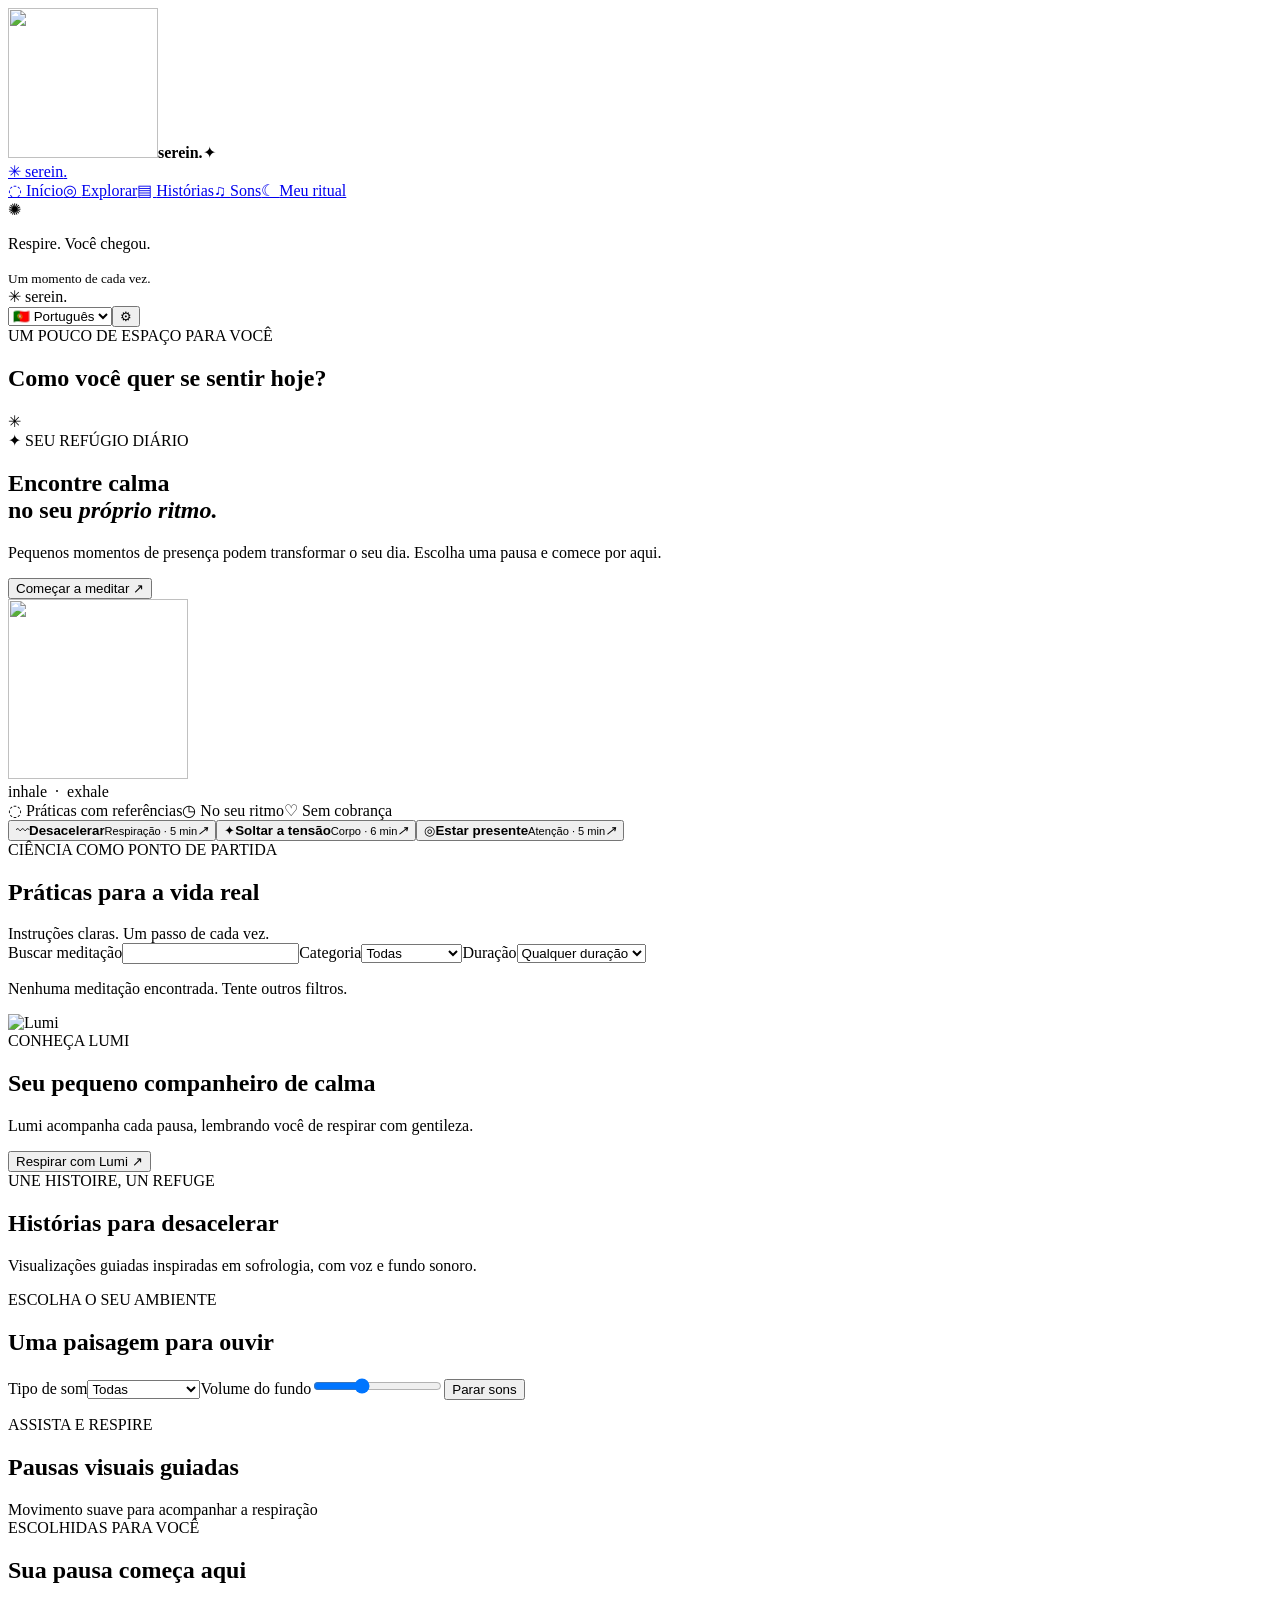
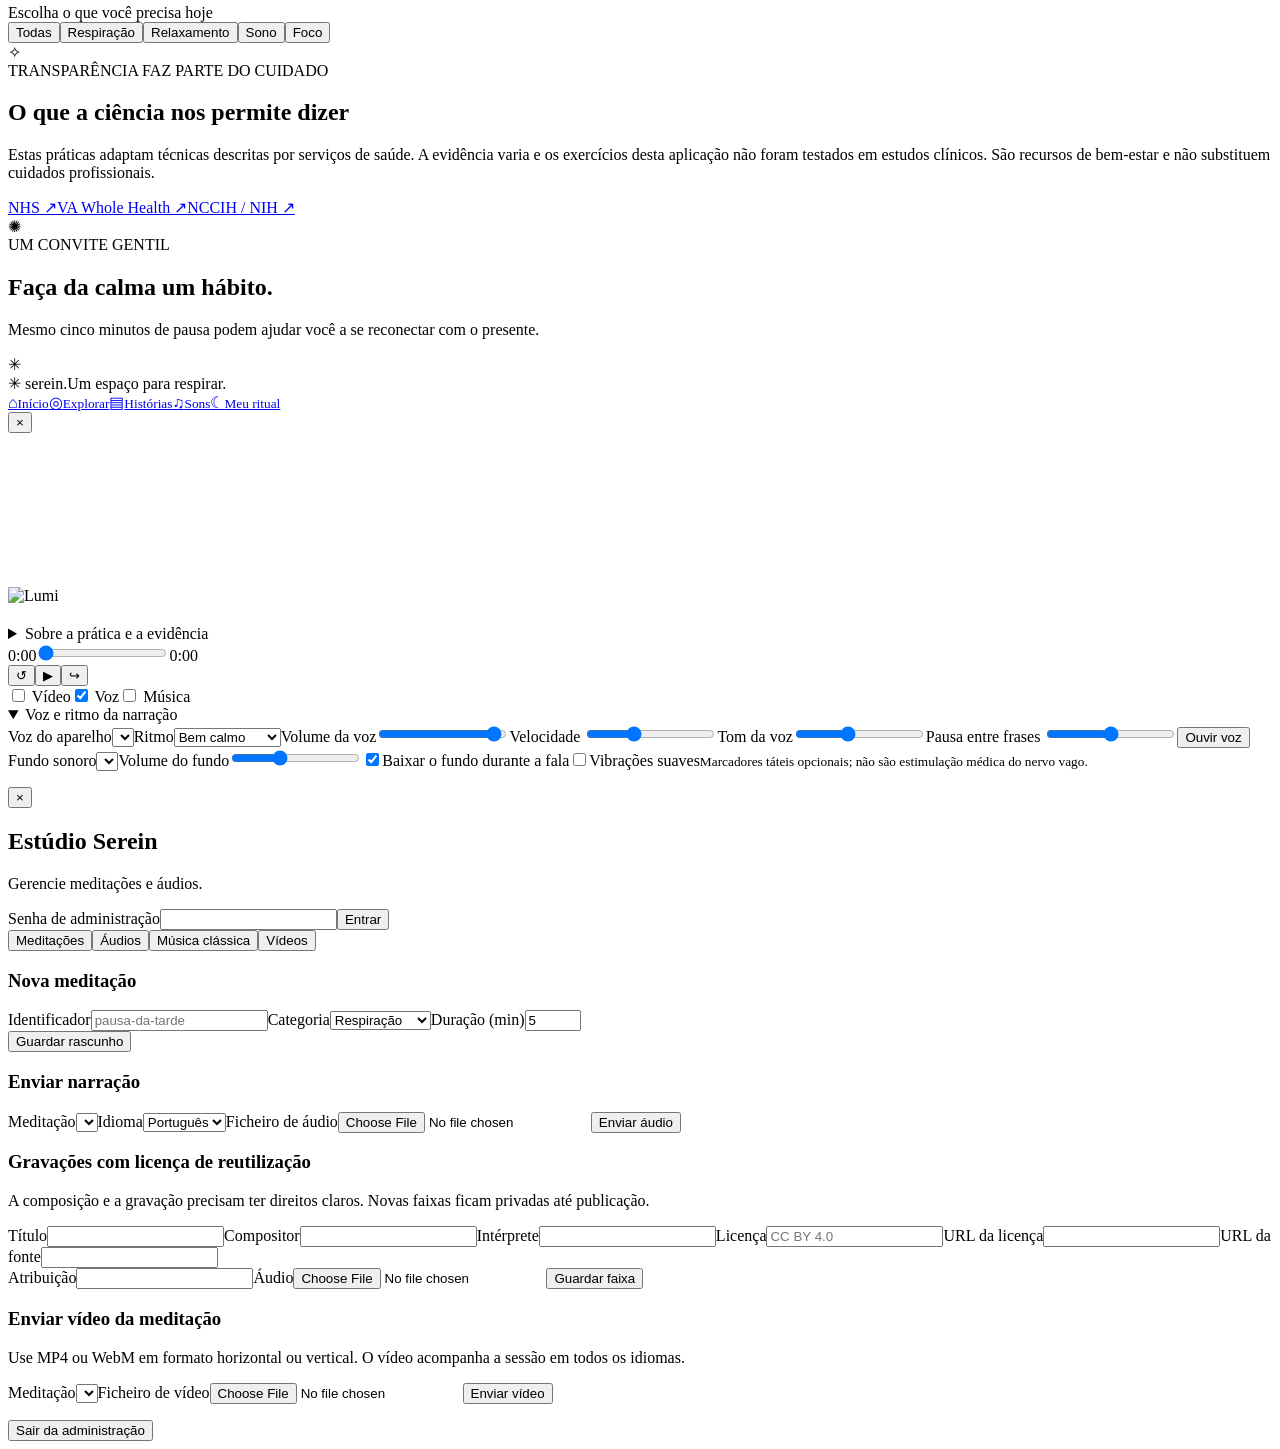
==== static/index.html @ 3b2ba6f0 "Add offline multilingual meditation web and Android app" ====
<!doctype html><html lang="pt"><head><meta charset="utf-8"><meta name="viewport" content="width=device-width,initial-scale=1"><meta name="theme-color" content="#f7f6f1"><title>Serein — Um momento só seu</title><link rel="icon" href="/assets/lumi.svg" type="image/svg+xml"><link rel="stylesheet" href="/style.css"></head><body><div id="splash" class="splash" aria-hidden="true"><img src="/assets/lumi.svg" alt="" width="150" height="150"><strong>serein.</strong><span>✦</span></div><div class="app"><aside class="sidebar"><a class="brand" href="#home"><span class="brand-mark">✳</span> serein<span class="brand-dot">.</span></a><nav><a class="active" href="#home" data-i="navHome">◌ <span>Início</span></a><a href="#explore" data-i="navExplore">◎ <span>Explorar</span></a><a href="#stories" data-i="navStories">▤ <span>Histórias</span></a><a href="#sounds" data-i="navSounds">♫ <span>Sons</span></a><a href="#ritual" data-i="navRitual">☾ <span>Meu ritual</span></a></nav><div class="sidebar-bottom"><div class="little-sun">✺</div><p data-i="sideQuote">Respire. Você chegou.</p><small data-i="sideSub">Um momento de cada vez.</small></div></aside><main><header><div class="mobile-brand"><span class="brand-mark">✳</span> serein<span class="brand-dot">.</span></div><div class="header-right"><span class="today" id="today"></span><select id="language" aria-label="Language"><option value="pt">🇵🇹 Português</option><option value="en">🇬🇧 English</option><option value="fr">🇫🇷 Français</option><option value="it">🇮🇹 Italiano</option><option value="es">🇪🇸 Español</option></select><button id="admin-open" class="icon-btn" title="Administração" aria-label="Administração">⚙</button></div></header><div id="home" class="content"><section class="welcome-strip"><div><div class="overline" data-i="welcomeLabel">UM POUCO DE ESPAÇO PARA VOCÊ</div><h2 data-i="welcomeTitle">Como você quer se sentir hoje?</h2></div><span class="welcome-flower">✳</span></section><section class="hero"><div class="hero-copy"><div class="eyebrow"><span class="spark">✦</span> <span data-i="eyebrow">SEU REFÚGIO DIÁRIO</span></div><h1 data-i="heroTitle">Encontre calma<br>no seu <em>próprio ritmo.</em></h1><p data-i="heroText">Pequenos momentos de presença podem transformar o seu dia. Escolha uma pausa e comece por aqui.</p><button id="start-first" class="primary" data-i="start">Começar a meditar <span>↗</span></button></div><div class="hero-art" aria-hidden="true"><div class="orbit orbit-one"></div><div class="orbit orbit-two"></div><div class="sun"></div><div class="hill hill-back"></div><div class="hill hill-front"></div><img class="hero-mascot" src="/assets/lumi.svg" alt="" width="180" height="180"><div class="art-caption">inhale&nbsp;&nbsp;·&nbsp;&nbsp;exhale</div></div></section><div class="trust-strip"><span data-i="trustOne">◌ Práticas com referências</span><span data-i="trustTwo">◷ No seu ritmo</span><span data-i="trustThree">♡ Sem cobrança</span></div><section class="intentions"><button data-intent="respiracao-suave"><span>〰</span><b data-i="intentCalm">Desacelerar</b><small data-i="intentCalmSub">Respiração · 5 min</small><i>↗</i></button><button data-intent="relaxamento-progressivo"><span>✦</span><b data-i="intentBody">Soltar a tensão</b><small data-i="intentBodySub">Corpo · 6 min</small><i>↗</i></button><button data-intent="atencao-presente"><span>◎</span><b data-i="intentFocus">Estar presente</b><small data-i="intentFocusSub">Atenção · 5 min</small><i>↗</i></button></section><section id="practice-library" class="section"><div class="section-head"><div><div class="overline" data-i="practiceLabel">CIÊNCIA COMO PONTO DE PARTIDA</div><h2 data-i="practiceTitle">Práticas para a vida real</h2></div><span class="section-note" data-i="practiceNote">Instruções claras. Um passo de cada vez.</span></div><div class="library-controls"><label class="library-search"><span data-i="librarySearch">Buscar meditação</span><input id="practice-search" type="search" autocomplete="off"></label><label><span data-i="libraryCategory">Categoria</span><select id="practice-category"><option value="all" data-i="all">Todas</option><option value="breathing" data-i="breathing">Respiração</option><option value="relaxation" data-i="relaxation">Relaxamento</option><option value="focus" data-i="focus">Foco</option><option value="sleep" data-i="sleep">Sono</option></select></label><label><span data-i="libraryDuration">Duração</span><select id="practice-duration"><option value="0" data-i="anyDuration">Qualquer duração</option><option value="3" data-i="threeMinutes">Até 3 minutos</option><option value="5" data-i="fiveMinutes">Até 5 minutos</option><option value="8" data-i="eightMinutes">Até 8 minutos</option></select></label></div><p id="practice-count" class="library-count" role="status"></p><div id="practice-cards" class="practice-cards"></div><p id="practice-empty" class="hidden section-description" data-i="libraryEmpty">Nenhuma meditação encontrada. Tente outros filtros.</p></section><section class="mascot-welcome"><img src="/assets/lumi.svg" alt="Lumi" width="94" height="94"><div><div class="overline" data-i="mascotLabel">CONHEÇA LUMI</div><h2 data-i="mascotTitle">Seu pequeno companheiro de calma</h2><p data-i="mascotText">Lumi acompanha cada pausa, lembrando você de respirar com gentileza.</p></div><button id="mascot-start" class="secondary" data-i="mascotButton">Respirar com Lumi ↗</button></section><section id="stories" class="section"><div class="section-head"><div><div class="overline" data-i="storiesLabel">UNE HISTOIRE, UN REFUGE</div><h2 data-i="storiesTitle">Histórias para desacelerar</h2></div></div><p class="section-description" data-i="storiesIntro">Visualizações guiadas inspiradas em sofrologia, com voz e fundo sonoro.</p><div id="story-cards" class="story-cards"></div></section><section id="sounds" class="section"><div class="section-head"><div><div class="overline" data-i="soundsLabel">ESCOLHA O SEU AMBIENTE</div><h2 data-i="soundsTitle">Uma paisagem para ouvir</h2></div></div><div class="sound-library-controls"><label><span data-i="soundFamily">Tipo de som</span><select id="sound-family"><option value="all" data-i="all">Todas</option><option value="nature" data-i="natureSounds">Natureza</option><option value="music" data-i="musicSounds">Música</option><option value="noise" data-i="noiseSounds">Ruído contínuo</option></select></label><label><span data-i="volume">Volume do fundo</span><input id="library-volume" type="range" min="0" max="50" value="18"></label><button id="stop-sounds" class="secondary" type="button" data-i="stopAll">Parar sons</button></div><div id="sound-cards" class="sound-cards"></div><p id="sound-status" role="status" class="section-description"></p></section><section id="videos" class="section video-section"><div class="section-head"><div><div class="overline" data-i="videosLabel">ASSISTA E RESPIRE</div><h2 data-i="videosTitle">Pausas visuais guiadas</h2></div><span class="section-note" data-i="videosNote">Movimento suave para acompanhar a respiração</span></div><div id="video-cards" class="video-cards"></div></section><section id="explore" class="section"><div class="section-head"><div><div class="overline" data-i="curated">ESCOLHIDAS PARA VOCÊ</div><h2 data-i="sessions">Sua pausa começa aqui</h2></div><span class="section-note" data-i="choose">Escolha o que você precisa hoje</span></div><div class="filters"><button data-filter="all" class="selected" data-i="all">Todas</button><button data-filter="breathing" data-i="breathing">Respiração</button><button data-filter="relaxation" data-i="relaxation">Relaxamento</button><button data-filter="sleep" data-i="sleep">Sono</button><button data-filter="focus" data-i="focus">Foco</button></div><div id="cards" class="cards"></div></section><section class="science-panel"><div class="science-symbol">✧</div><div><div class="overline" data-i="scienceLabel">TRANSPARÊNCIA FAZ PARTE DO CUIDADO</div><h2 data-i="scienceTitle">O que a ciência nos permite dizer</h2><p data-i="scienceText">Estas práticas adaptam técnicas descritas por serviços de saúde. A evidência varia e os exercícios desta aplicação não foram testados em estudos clínicos. São recursos de bem-estar e não substituem cuidados profissionais.</p><div class="source-links"><a href="https://www.nhs.uk/mental-health/self-help/guides-tools-and-activities/breathing-exercises-for-stress/" target="_blank" rel="noopener">NHS ↗</a><a href="https://www.va.gov/WHOLEHEALTHLIBRARY/docs/Progressive-Muscle-Relaxation.pdf" target="_blank" rel="noopener">VA Whole Health ↗</a><a href="https://www.nccih.nih.gov/health/meditation-and-mindfulness-effectiveness-and-safety" target="_blank" rel="noopener">NCCIH / NIH ↗</a></div></div></section><section id="ritual" class="ritual"><div class="ritual-icon">✺</div><div><div class="overline" data-i="ritualLabel">UM CONVITE GENTIL</div><h2 data-i="ritualTitle">Faça da calma um hábito.</h2><p data-i="ritualText">Mesmo cinco minutos de pausa podem ajudar você a se reconectar com o presente.</p></div><div class="ritual-decoration">✳</div></section><footer><span>✳ serein.</span><span data-i="footer">Um espaço para respirar.</span></footer></div></main><nav class="mobile-nav"><a href="#home">⌂<small data-i="navHome">Início</small></a><a href="#practice-library">◎<small data-i="navExplore">Explorar</small></a><a href="#stories">▤<small data-i="navStories">Histórias</small></a><a href="#sounds">♫<small data-i="navSounds">Sons</small></a><a href="#ritual">☾<small data-i="navRitual">Meu ritual</small></a></nav></div><div id="player" class="overlay hidden" role="dialog" aria-modal="true" aria-labelledby="player-title"><div class="player"><button class="close" id="close-player" aria-label="Close">×</button><div class="player-visual"><video id="session-video" class="session-video hidden" playsinline loop muted preload="metadata"></video><div class="breath-circle" id="breath-circle"><img src="/assets/lumi.svg" alt="Lumi"></div><div class="visual-caption" id="visual-caption"></div></div><div class="player-info"><div class="overline" id="player-category"></div><h2 id="player-title"></h2><p id="player-subtitle"></p><div class="breath-label" id="breath-label"></div><div id="protocol-panel" class="protocol-panel hidden"><div class="step-top"><span id="step-count"></span><span id="step-time"></span></div><p id="step-instruction" aria-live="polite"></p><div id="step-dots"></div><p id="practice-safety"></p><details><summary data-i="evidenceLink">Sobre a prática e a evidência</summary><p id="practice-evidence"></p><a id="practice-source" target="_blank" rel="noopener"></a></details></div><div class="timeline"><span id="elapsed">0:00</span><input id="seek" type="range" min="0" max="100" value="0" aria-label="Progresso"><span id="total">0:00</span></div><div class="play-controls"><button id="restart" aria-label="Restart">↺</button><button id="play" class="play-main" aria-label="Play">▶</button><button id="skip" aria-label="Skip">↪</button></div><div class="player-options"><label><input id="video-toggle" type="checkbox"> <span data-i="video">Vídeo</span></label><label><input id="voice-toggle" type="checkbox" checked> <span data-i="voice">Voz</span></label><label><input id="music-toggle" type="checkbox"> <span data-i="music">Música</span></label></div><details class="voice-studio" open><summary data-i="voiceStudio">Voz e ritmo da narração</summary><div class="voice-studio-grid"><label class="wide"><span data-i="chooseVoice">Voz do aparelho</span><select id="tts-voice"></select></label><label><span data-i="pace">Ritmo</span><select id="tts-preset"><option value="slow" data-i="paceSlow">Bem calmo</option><option value="calm" data-i="paceCalm">Calmo</option><option value="natural" data-i="paceNatural">Natural</option><option value="custom" data-i="paceCustom">Personalizado</option></select></label><label><span data-i="voiceVolume">Volume da voz</span><input id="tts-volume" type="range" min="0" max="100" value="95"></label><label><span><span data-i="voiceSpeed">Velocidade</span> <output id="tts-rate-value"></output></span><input id="tts-rate" type="range" min="60" max="100" value="74"></label><label><span data-i="voicePitch">Tom da voz</span><input id="tts-pitch" type="range" min="85" max="115" value="97"></label><label><span><span data-i="voicePauses">Pausa entre frases</span> <output id="tts-gap-value"></output></span><input id="tts-gap" type="range" min="300" max="2500" step="100" value="1400"></label><button id="tts-preview" class="secondary" type="button" data-i="testVoice">Ouvir voz</button></div><small id="tts-status" role="status"></small></details><div class="sound-settings"><label><span data-i="background">Fundo sonoro</span><select id="sound-choice"></select></label><label><span data-i="volume">Volume do fundo</span><input id="sound-volume" type="range" min="0" max="50" value="18"></label><label class="haptic-option"><input type="checkbox" id="auto-duck" checked><span data-i="autoDuck">Baixar o fundo durante a fala</span></label><label class="haptic-option"><input type="checkbox" id="haptics"><span data-i="haptics">Vibrações suaves</span></label><small id="haptic-note" data-i="hapticNote">Marcadores táteis opcionais; não são estimulação médica do nervo vago.</small></div><p class="audio-note" id="audio-note"></p></div></div></div><div id="admin-modal" class="overlay hidden"><div class="admin-panel"><button class="close" id="admin-close">×</button><h2 data-i="adminTitle">Estúdio Serein</h2><p class="admin-intro" data-i="adminIntro">Gerencie meditações e áudios.</p><div id="admin-login"><label>Senha de administração<input id="admin-password" type="password" autocomplete="current-password"></label><button id="login-btn" class="primary">Entrar</button></div><div id="admin-content" class="hidden"><div class="admin-tabs"><button data-tab="sessions" class="selected">Meditações</button><button data-tab="audio">Áudios</button><button data-tab="music">Música clássica</button><button data-tab="videos">Vídeos</button></div><div id="admin-sessions"><div id="admin-list"></div><h3>Nova meditação</h3><form id="session-form"><div class="form-row"><label>Identificador<input name="slug" required placeholder="pausa-da-tarde"></label><label>Categoria<select name="category"><option value="breathing">Respiração</option><option value="relaxation">Relaxamento</option><option value="sleep">Sono</option><option value="focus">Foco</option></select></label><label>Duração (min)<input name="duration" type="number" min="1" max="120" value="5"></label></div><div id="translation-fields"></div><button class="primary">Guardar rascunho</button></form></div><div id="admin-audio" class="hidden"><h3>Enviar narração</h3><form id="audio-form"><label>Meditação<select name="session_id" id="audio-session"></select></label><label>Idioma<select name="lang"><option value="pt">Português</option><option value="en">English</option><option value="fr">Français</option><option value="it">Italiano</option><option value="es">Español</option></select></label><label>Ficheiro de áudio<input name="file" type="file" accept="audio/*" required></label><button class="primary">Enviar áudio</button></form></div><div id="admin-music" class="hidden"><h3>Gravações com licença de reutilização</h3><p class="admin-intro">A composição e a gravação precisam ter direitos claros. Novas faixas ficam privadas até publicação.</p><form id="music-form"><div class="form-row"><label>Título<input name="title" required></label><label>Compositor<input name="composer" required></label><label>Intérprete<input name="performer" required></label><label>Licença<input name="license" required placeholder="CC BY 4.0"></label><label>URL da licença<input name="license_url" type="url" required></label><label>URL da fonte<input name="source_url" type="url" required></label></div><label>Atribuição<input name="attribution" required></label><label>Áudio<input name="file" type="file" accept="audio/*" required></label><button class="primary">Guardar faixa</button></form><div id="music-list"></div></div><div id="admin-videos" class="hidden"><h3>Enviar vídeo da meditação</h3><p class="admin-intro">Use MP4 ou WebM em formato horizontal ou vertical. O vídeo acompanha a sessão em todos os idiomas.</p><form id="video-form"><label>Meditação<select name="session_id" id="video-session"></select></label><label>Ficheiro de vídeo<input name="file" type="file" accept="video/mp4,video/webm,video/quicktime" required></label><button class="primary">Enviar vídeo</button></form></div><p id="admin-message" role="status"></p><button id="logout-btn" class="text-btn">Sair da administração</button></div></div></div><audio id="narration" preload="none"></audio><audio id="background-music" preload="none" loop></audio><script src="/app.js"></script><script src="/exercises.js"></script><script src="/mobile.js"></script><script src="/catalog.js"></script><script src="/audio-core.js"></script><script src="/sound-studio.js"></script></body></html>
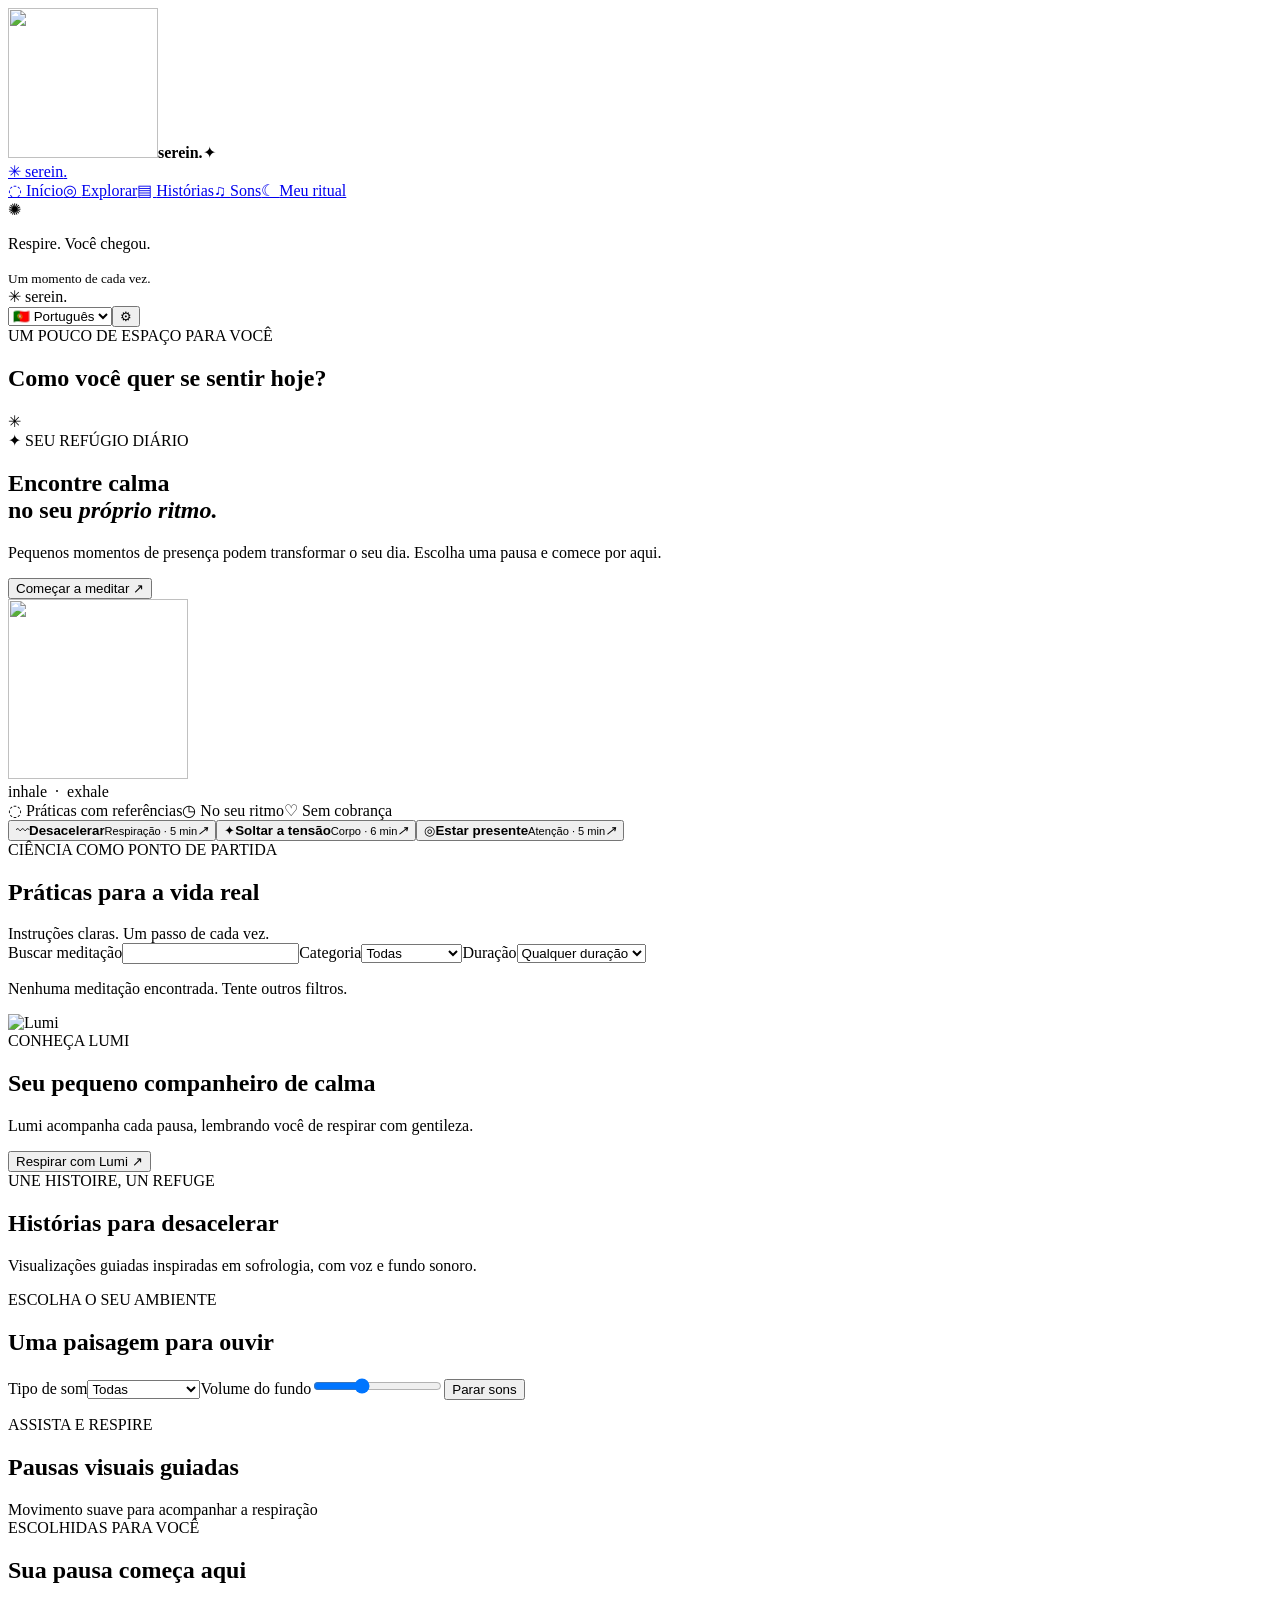
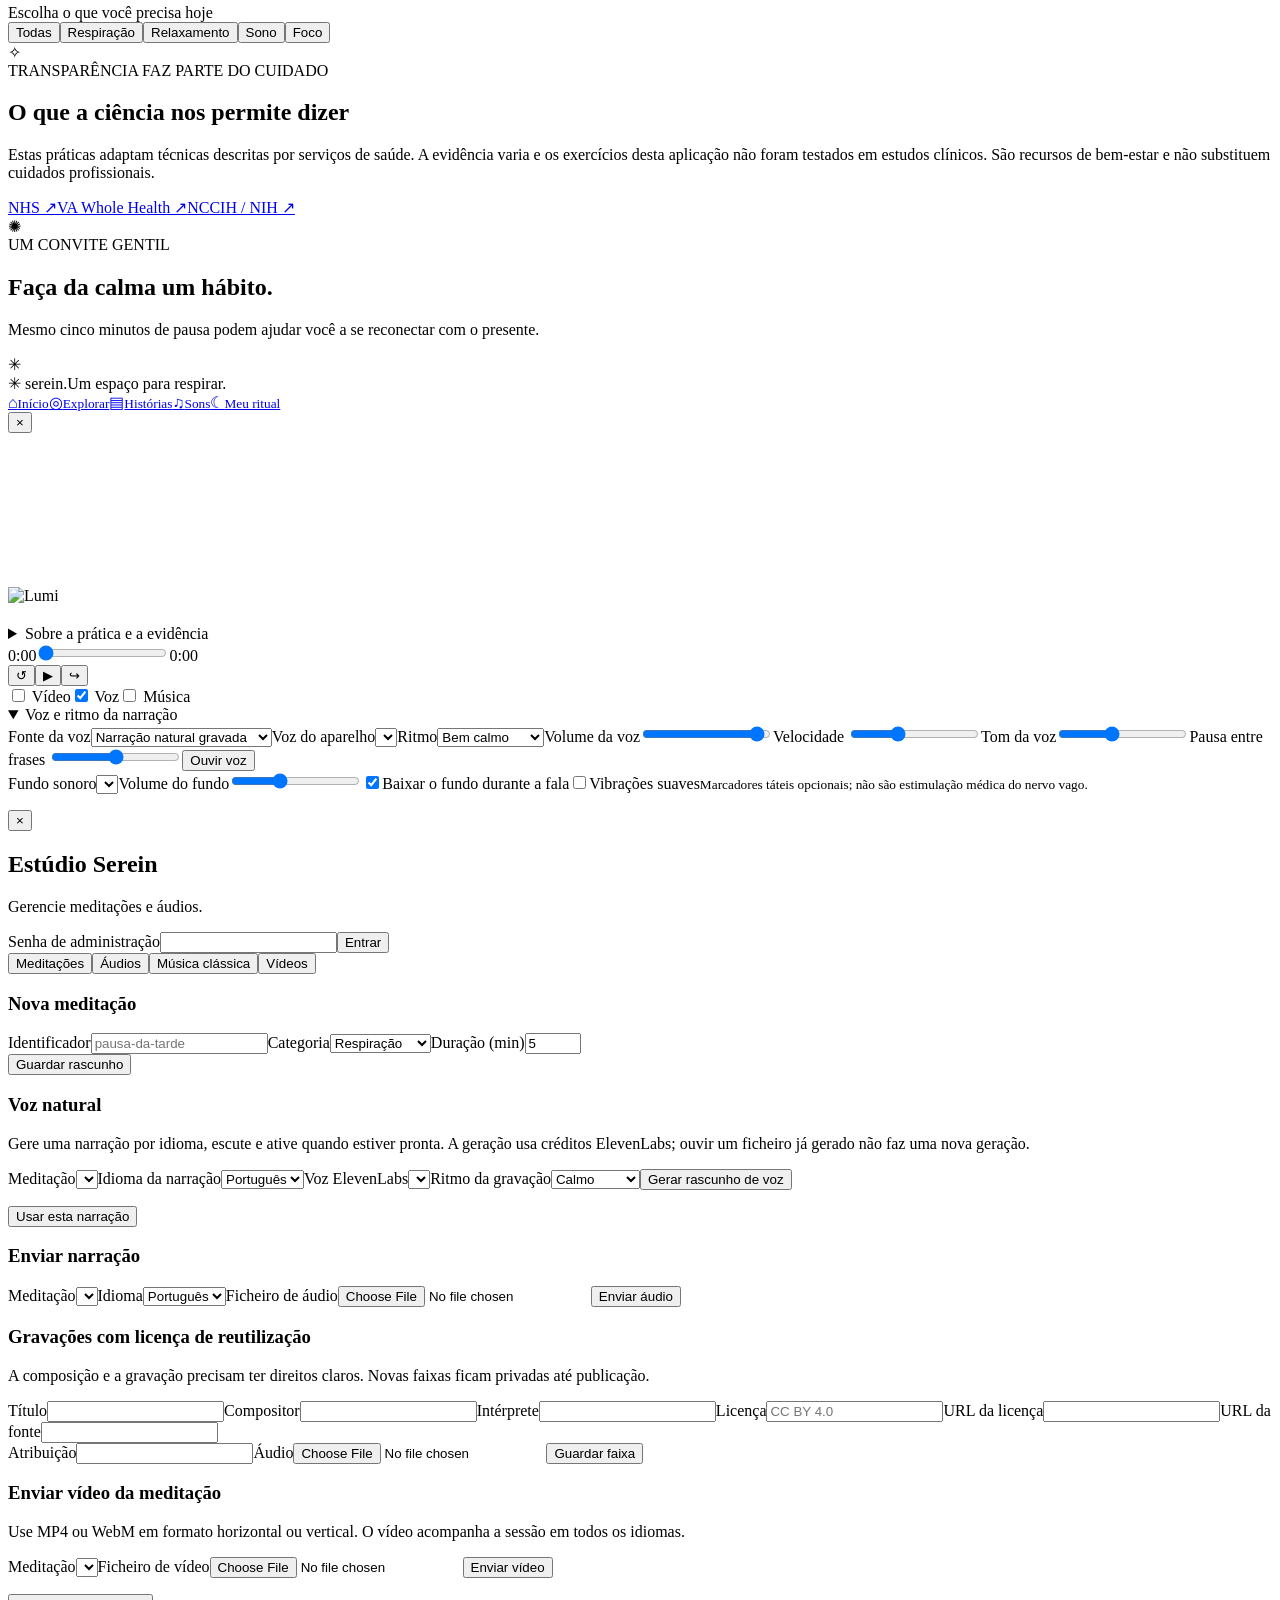
==== commit 41142056: "Add reviewed natural voice narration and offline step audio" ====
--- a/static/index.html
+++ b/static/index.html
@@ -1 +1 @@
-<!doctype html><html lang="pt"><head><meta charset="utf-8"><meta name="viewport" content="width=device-width,initial-scale=1"><meta name="theme-color" content="#f7f6f1"><title>Serein — Um momento só seu</title><link rel="icon" href="/assets/lumi.svg" type="image/svg+xml"><link rel="stylesheet" href="/style.css"></head><body><div id="splash" class="splash" aria-hidden="true"><img src="/assets/lumi.svg" alt="" width="150" height="150"><strong>serein.</strong><span>✦</span></div><div class="app"><aside class="sidebar"><a class="brand" href="#home"><span class="brand-mark">✳</span> serein<span class="brand-dot">.</span></a><nav><a class="active" href="#home" data-i="navHome">◌ <span>Início</span></a><a href="#explore" data-i="navExplore">◎ <span>Explorar</span></a><a href="#stories" data-i="navStories">▤ <span>Histórias</span></a><a href="#sounds" data-i="navSounds">♫ <span>Sons</span></a><a href="#ritual" data-i="navRitual">☾ <span>Meu ritual</span></a></nav><div class="sidebar-bottom"><div class="little-sun">✺</div><p data-i="sideQuote">Respire. Você chegou.</p><small data-i="sideSub">Um momento de cada vez.</small></div></aside><main><header><div class="mobile-brand"><span class="brand-mark">✳</span> serein<span class="brand-dot">.</span></div><div class="header-right"><span class="today" id="today"></span><select id="language" aria-label="Language"><option value="pt">🇵🇹 Português</option><option value="en">🇬🇧 English</option><option value="fr">🇫🇷 Français</option><option value="it">🇮🇹 Italiano</option><option value="es">🇪🇸 Español</option></select><button id="admin-open" class="icon-btn" title="Administração" aria-label="Administração">⚙</button></div></header><div id="home" class="content"><section class="welcome-strip"><div><div class="overline" data-i="welcomeLabel">UM POUCO DE ESPAÇO PARA VOCÊ</div><h2 data-i="welcomeTitle">Como você quer se sentir hoje?</h2></div><span class="welcome-flower">✳</span></section><section class="hero"><div class="hero-copy"><div class="eyebrow"><span class="spark">✦</span> <span data-i="eyebrow">SEU REFÚGIO DIÁRIO</span></div><h1 data-i="heroTitle">Encontre calma<br>no seu <em>próprio ritmo.</em></h1><p data-i="heroText">Pequenos momentos de presença podem transformar o seu dia. Escolha uma pausa e comece por aqui.</p><button id="start-first" class="primary" data-i="start">Começar a meditar <span>↗</span></button></div><div class="hero-art" aria-hidden="true"><div class="orbit orbit-one"></div><div class="orbit orbit-two"></div><div class="sun"></div><div class="hill hill-back"></div><div class="hill hill-front"></div><img class="hero-mascot" src="/assets/lumi.svg" alt="" width="180" height="180"><div class="art-caption">inhale&nbsp;&nbsp;·&nbsp;&nbsp;exhale</div></div></section><div class="trust-strip"><span data-i="trustOne">◌ Práticas com referências</span><span data-i="trustTwo">◷ No seu ritmo</span><span data-i="trustThree">♡ Sem cobrança</span></div><section class="intentions"><button data-intent="respiracao-suave"><span>〰</span><b data-i="intentCalm">Desacelerar</b><small data-i="intentCalmSub">Respiração · 5 min</small><i>↗</i></button><button data-intent="relaxamento-progressivo"><span>✦</span><b data-i="intentBody">Soltar a tensão</b><small data-i="intentBodySub">Corpo · 6 min</small><i>↗</i></button><button data-intent="atencao-presente"><span>◎</span><b data-i="intentFocus">Estar presente</b><small data-i="intentFocusSub">Atenção · 5 min</small><i>↗</i></button></section><section id="practice-library" class="section"><div class="section-head"><div><div class="overline" data-i="practiceLabel">CIÊNCIA COMO PONTO DE PARTIDA</div><h2 data-i="practiceTitle">Práticas para a vida real</h2></div><span class="section-note" data-i="practiceNote">Instruções claras. Um passo de cada vez.</span></div><div class="library-controls"><label class="library-search"><span data-i="librarySearch">Buscar meditação</span><input id="practice-search" type="search" autocomplete="off"></label><label><span data-i="libraryCategory">Categoria</span><select id="practice-category"><option value="all" data-i="all">Todas</option><option value="breathing" data-i="breathing">Respiração</option><option value="relaxation" data-i="relaxation">Relaxamento</option><option value="focus" data-i="focus">Foco</option><option value="sleep" data-i="sleep">Sono</option></select></label><label><span data-i="libraryDuration">Duração</span><select id="practice-duration"><option value="0" data-i="anyDuration">Qualquer duração</option><option value="3" data-i="threeMinutes">Até 3 minutos</option><option value="5" data-i="fiveMinutes">Até 5 minutos</option><option value="8" data-i="eightMinutes">Até 8 minutos</option></select></label></div><p id="practice-count" class="library-count" role="status"></p><div id="practice-cards" class="practice-cards"></div><p id="practice-empty" class="hidden section-description" data-i="libraryEmpty">Nenhuma meditação encontrada. Tente outros filtros.</p></section><section class="mascot-welcome"><img src="/assets/lumi.svg" alt="Lumi" width="94" height="94"><div><div class="overline" data-i="mascotLabel">CONHEÇA LUMI</div><h2 data-i="mascotTitle">Seu pequeno companheiro de calma</h2><p data-i="mascotText">Lumi acompanha cada pausa, lembrando você de respirar com gentileza.</p></div><button id="mascot-start" class="secondary" data-i="mascotButton">Respirar com Lumi ↗</button></section><section id="stories" class="section"><div class="section-head"><div><div class="overline" data-i="storiesLabel">UNE HISTOIRE, UN REFUGE</div><h2 data-i="storiesTitle">Histórias para desacelerar</h2></div></div><p class="section-description" data-i="storiesIntro">Visualizações guiadas inspiradas em sofrologia, com voz e fundo sonoro.</p><div id="story-cards" class="story-cards"></div></section><section id="sounds" class="section"><div class="section-head"><div><div class="overline" data-i="soundsLabel">ESCOLHA O SEU AMBIENTE</div><h2 data-i="soundsTitle">Uma paisagem para ouvir</h2></div></div><div class="sound-library-controls"><label><span data-i="soundFamily">Tipo de som</span><select id="sound-family"><option value="all" data-i="all">Todas</option><option value="nature" data-i="natureSounds">Natureza</option><option value="music" data-i="musicSounds">Música</option><option value="noise" data-i="noiseSounds">Ruído contínuo</option></select></label><label><span data-i="volume">Volume do fundo</span><input id="library-volume" type="range" min="0" max="50" value="18"></label><button id="stop-sounds" class="secondary" type="button" data-i="stopAll">Parar sons</button></div><div id="sound-cards" class="sound-cards"></div><p id="sound-status" role="status" class="section-description"></p></section><section id="videos" class="section video-section"><div class="section-head"><div><div class="overline" data-i="videosLabel">ASSISTA E RESPIRE</div><h2 data-i="videosTitle">Pausas visuais guiadas</h2></div><span class="section-note" data-i="videosNote">Movimento suave para acompanhar a respiração</span></div><div id="video-cards" class="video-cards"></div></section><section id="explore" class="section"><div class="section-head"><div><div class="overline" data-i="curated">ESCOLHIDAS PARA VOCÊ</div><h2 data-i="sessions">Sua pausa começa aqui</h2></div><span class="section-note" data-i="choose">Escolha o que você precisa hoje</span></div><div class="filters"><button data-filter="all" class="selected" data-i="all">Todas</button><button data-filter="breathing" data-i="breathing">Respiração</button><button data-filter="relaxation" data-i="relaxation">Relaxamento</button><button data-filter="sleep" data-i="sleep">Sono</button><button data-filter="focus" data-i="focus">Foco</button></div><div id="cards" class="cards"></div></section><section class="science-panel"><div class="science-symbol">✧</div><div><div class="overline" data-i="scienceLabel">TRANSPARÊNCIA FAZ PARTE DO CUIDADO</div><h2 data-i="scienceTitle">O que a ciência nos permite dizer</h2><p data-i="scienceText">Estas práticas adaptam técnicas descritas por serviços de saúde. A evidência varia e os exercícios desta aplicação não foram testados em estudos clínicos. São recursos de bem-estar e não substituem cuidados profissionais.</p><div class="source-links"><a href="https://www.nhs.uk/mental-health/self-help/guides-tools-and-activities/breathing-exercises-for-stress/" target="_blank" rel="noopener">NHS ↗</a><a href="https://www.va.gov/WHOLEHEALTHLIBRARY/docs/Progressive-Muscle-Relaxation.pdf" target="_blank" rel="noopener">VA Whole Health ↗</a><a href="https://www.nccih.nih.gov/health/meditation-and-mindfulness-effectiveness-and-safety" target="_blank" rel="noopener">NCCIH / NIH ↗</a></div></div></section><section id="ritual" class="ritual"><div class="ritual-icon">✺</div><div><div class="overline" data-i="ritualLabel">UM CONVITE GENTIL</div><h2 data-i="ritualTitle">Faça da calma um hábito.</h2><p data-i="ritualText">Mesmo cinco minutos de pausa podem ajudar você a se reconectar com o presente.</p></div><div class="ritual-decoration">✳</div></section><footer><span>✳ serein.</span><span data-i="footer">Um espaço para respirar.</span></footer></div></main><nav class="mobile-nav"><a href="#home">⌂<small data-i="navHome">Início</small></a><a href="#practice-library">◎<small data-i="navExplore">Explorar</small></a><a href="#stories">▤<small data-i="navStories">Histórias</small></a><a href="#sounds">♫<small data-i="navSounds">Sons</small></a><a href="#ritual">☾<small data-i="navRitual">Meu ritual</small></a></nav></div><div id="player" class="overlay hidden" role="dialog" aria-modal="true" aria-labelledby="player-title"><div class="player"><button class="close" id="close-player" aria-label="Close">×</button><div class="player-visual"><video id="session-video" class="session-video hidden" playsinline loop muted preload="metadata"></video><div class="breath-circle" id="breath-circle"><img src="/assets/lumi.svg" alt="Lumi"></div><div class="visual-caption" id="visual-caption"></div></div><div class="player-info"><div class="overline" id="player-category"></div><h2 id="player-title"></h2><p id="player-subtitle"></p><div class="breath-label" id="breath-label"></div><div id="protocol-panel" class="protocol-panel hidden"><div class="step-top"><span id="step-count"></span><span id="step-time"></span></div><p id="step-instruction" aria-live="polite"></p><div id="step-dots"></div><p id="practice-safety"></p><details><summary data-i="evidenceLink">Sobre a prática e a evidência</summary><p id="practice-evidence"></p><a id="practice-source" target="_blank" rel="noopener"></a></details></div><div class="timeline"><span id="elapsed">0:00</span><input id="seek" type="range" min="0" max="100" value="0" aria-label="Progresso"><span id="total">0:00</span></div><div class="play-controls"><button id="restart" aria-label="Restart">↺</button><button id="play" class="play-main" aria-label="Play">▶</button><button id="skip" aria-label="Skip">↪</button></div><div class="player-options"><label><input id="video-toggle" type="checkbox"> <span data-i="video">Vídeo</span></label><label><input id="voice-toggle" type="checkbox" checked> <span data-i="voice">Voz</span></label><label><input id="music-toggle" type="checkbox"> <span data-i="music">Música</span></label></div><details class="voice-studio" open><summary data-i="voiceStudio">Voz e ritmo da narração</summary><div class="voice-studio-grid"><label class="wide"><span data-i="chooseVoice">Voz do aparelho</span><select id="tts-voice"></select></label><label><span data-i="pace">Ritmo</span><select id="tts-preset"><option value="slow" data-i="paceSlow">Bem calmo</option><option value="calm" data-i="paceCalm">Calmo</option><option value="natural" data-i="paceNatural">Natural</option><option value="custom" data-i="paceCustom">Personalizado</option></select></label><label><span data-i="voiceVolume">Volume da voz</span><input id="tts-volume" type="range" min="0" max="100" value="95"></label><label><span><span data-i="voiceSpeed">Velocidade</span> <output id="tts-rate-value"></output></span><input id="tts-rate" type="range" min="60" max="100" value="74"></label><label><span data-i="voicePitch">Tom da voz</span><input id="tts-pitch" type="range" min="85" max="115" value="97"></label><label><span><span data-i="voicePauses">Pausa entre frases</span> <output id="tts-gap-value"></output></span><input id="tts-gap" type="range" min="300" max="2500" step="100" value="1400"></label><button id="tts-preview" class="secondary" type="button" data-i="testVoice">Ouvir voz</button></div><small id="tts-status" role="status"></small></details><div class="sound-settings"><label><span data-i="background">Fundo sonoro</span><select id="sound-choice"></select></label><label><span data-i="volume">Volume do fundo</span><input id="sound-volume" type="range" min="0" max="50" value="18"></label><label class="haptic-option"><input type="checkbox" id="auto-duck" checked><span data-i="autoDuck">Baixar o fundo durante a fala</span></label><label class="haptic-option"><input type="checkbox" id="haptics"><span data-i="haptics">Vibrações suaves</span></label><small id="haptic-note" data-i="hapticNote">Marcadores táteis opcionais; não são estimulação médica do nervo vago.</small></div><p class="audio-note" id="audio-note"></p></div></div></div><div id="admin-modal" class="overlay hidden"><div class="admin-panel"><button class="close" id="admin-close">×</button><h2 data-i="adminTitle">Estúdio Serein</h2><p class="admin-intro" data-i="adminIntro">Gerencie meditações e áudios.</p><div id="admin-login"><label>Senha de administração<input id="admin-password" type="password" autocomplete="current-password"></label><button id="login-btn" class="primary">Entrar</button></div><div id="admin-content" class="hidden"><div class="admin-tabs"><button data-tab="sessions" class="selected">Meditações</button><button data-tab="audio">Áudios</button><button data-tab="music">Música clássica</button><button data-tab="videos">Vídeos</button></div><div id="admin-sessions"><div id="admin-list"></div><h3>Nova meditação</h3><form id="session-form"><div class="form-row"><label>Identificador<input name="slug" required placeholder="pausa-da-tarde"></label><label>Categoria<select name="category"><option value="breathing">Respiração</option><option value="relaxation">Relaxamento</option><option value="sleep">Sono</option><option value="focus">Foco</option></select></label><label>Duração (min)<input name="duration" type="number" min="1" max="120" value="5"></label></div><div id="translation-fields"></div><button class="primary">Guardar rascunho</button></form></div><div id="admin-audio" class="hidden"><h3>Enviar narração</h3><form id="audio-form"><label>Meditação<select name="session_id" id="audio-session"></select></label><label>Idioma<select name="lang"><option value="pt">Português</option><option value="en">English</option><option value="fr">Français</option><option value="it">Italiano</option><option value="es">Español</option></select></label><label>Ficheiro de áudio<input name="file" type="file" accept="audio/*" required></label><button class="primary">Enviar áudio</button></form></div><div id="admin-music" class="hidden"><h3>Gravações com licença de reutilização</h3><p class="admin-intro">A composição e a gravação precisam ter direitos claros. Novas faixas ficam privadas até publicação.</p><form id="music-form"><div class="form-row"><label>Título<input name="title" required></label><label>Compositor<input name="composer" required></label><label>Intérprete<input name="performer" required></label><label>Licença<input name="license" required placeholder="CC BY 4.0"></label><label>URL da licença<input name="license_url" type="url" required></label><label>URL da fonte<input name="source_url" type="url" required></label></div><label>Atribuição<input name="attribution" required></label><label>Áudio<input name="file" type="file" accept="audio/*" required></label><button class="primary">Guardar faixa</button></form><div id="music-list"></div></div><div id="admin-videos" class="hidden"><h3>Enviar vídeo da meditação</h3><p class="admin-intro">Use MP4 ou WebM em formato horizontal ou vertical. O vídeo acompanha a sessão em todos os idiomas.</p><form id="video-form"><label>Meditação<select name="session_id" id="video-session"></select></label><label>Ficheiro de vídeo<input name="file" type="file" accept="video/mp4,video/webm,video/quicktime" required></label><button class="primary">Enviar vídeo</button></form></div><p id="admin-message" role="status"></p><button id="logout-btn" class="text-btn">Sair da administração</button></div></div></div><audio id="narration" preload="none"></audio><audio id="background-music" preload="none" loop></audio><script src="/app.js"></script><script src="/exercises.js"></script><script src="/mobile.js"></script><script src="/catalog.js"></script><script src="/audio-core.js"></script><script src="/sound-studio.js"></script></body></html>
+<!doctype html><html lang="pt"><head><meta charset="utf-8"><meta name="viewport" content="width=device-width,initial-scale=1"><meta name="theme-color" content="#f7f6f1"><title>Serein — Um momento só seu</title><link rel="icon" href="/assets/lumi.svg" type="image/svg+xml"><link rel="stylesheet" href="/style.css"></head><body><div id="splash" class="splash" aria-hidden="true"><img src="/assets/lumi.svg" alt="" width="150" height="150"><strong>serein.</strong><span>✦</span></div><div class="app"><aside class="sidebar"><a class="brand" href="#home"><span class="brand-mark">✳</span> serein<span class="brand-dot">.</span></a><nav><a class="active" href="#home" data-i="navHome">◌ <span>Início</span></a><a href="#explore" data-i="navExplore">◎ <span>Explorar</span></a><a href="#stories" data-i="navStories">▤ <span>Histórias</span></a><a href="#sounds" data-i="navSounds">♫ <span>Sons</span></a><a href="#ritual" data-i="navRitual">☾ <span>Meu ritual</span></a></nav><div class="sidebar-bottom"><div class="little-sun">✺</div><p data-i="sideQuote">Respire. Você chegou.</p><small data-i="sideSub">Um momento de cada vez.</small></div></aside><main><header><div class="mobile-brand"><span class="brand-mark">✳</span> serein<span class="brand-dot">.</span></div><div class="header-right"><span class="today" id="today"></span><select id="language" aria-label="Language"><option value="pt">🇵🇹 Português</option><option value="en">🇬🇧 English</option><option value="fr">🇫🇷 Français</option><option value="it">🇮🇹 Italiano</option><option value="es">🇪🇸 Español</option></select><button id="admin-open" class="icon-btn" title="Administração" aria-label="Administração">⚙</button></div></header><div id="home" class="content"><section class="welcome-strip"><div><div class="overline" data-i="welcomeLabel">UM POUCO DE ESPAÇO PARA VOCÊ</div><h2 data-i="welcomeTitle">Como você quer se sentir hoje?</h2></div><span class="welcome-flower">✳</span></section><section class="hero"><div class="hero-copy"><div class="eyebrow"><span class="spark">✦</span> <span data-i="eyebrow">SEU REFÚGIO DIÁRIO</span></div><h1 data-i="heroTitle">Encontre calma<br>no seu <em>próprio ritmo.</em></h1><p data-i="heroText">Pequenos momentos de presença podem transformar o seu dia. Escolha uma pausa e comece por aqui.</p><button id="start-first" class="primary" data-i="start">Começar a meditar <span>↗</span></button></div><div class="hero-art" aria-hidden="true"><div class="orbit orbit-one"></div><div class="orbit orbit-two"></div><div class="sun"></div><div class="hill hill-back"></div><div class="hill hill-front"></div><img class="hero-mascot" src="/assets/lumi.svg" alt="" width="180" height="180"><div class="art-caption">inhale&nbsp;&nbsp;·&nbsp;&nbsp;exhale</div></div></section><div class="trust-strip"><span data-i="trustOne">◌ Práticas com referências</span><span data-i="trustTwo">◷ No seu ritmo</span><span data-i="trustThree">♡ Sem cobrança</span></div><section class="intentions"><button data-intent="respiracao-suave"><span>〰</span><b data-i="intentCalm">Desacelerar</b><small data-i="intentCalmSub">Respiração · 5 min</small><i>↗</i></button><button data-intent="relaxamento-progressivo"><span>✦</span><b data-i="intentBody">Soltar a tensão</b><small data-i="intentBodySub">Corpo · 6 min</small><i>↗</i></button><button data-intent="atencao-presente"><span>◎</span><b data-i="intentFocus">Estar presente</b><small data-i="intentFocusSub">Atenção · 5 min</small><i>↗</i></button></section><section id="practice-library" class="section"><div class="section-head"><div><div class="overline" data-i="practiceLabel">CIÊNCIA COMO PONTO DE PARTIDA</div><h2 data-i="practiceTitle">Práticas para a vida real</h2></div><span class="section-note" data-i="practiceNote">Instruções claras. Um passo de cada vez.</span></div><div class="library-controls"><label class="library-search"><span data-i="librarySearch">Buscar meditação</span><input id="practice-search" type="search" autocomplete="off"></label><label><span data-i="libraryCategory">Categoria</span><select id="practice-category"><option value="all" data-i="all">Todas</option><option value="breathing" data-i="breathing">Respiração</option><option value="relaxation" data-i="relaxation">Relaxamento</option><option value="focus" data-i="focus">Foco</option><option value="sleep" data-i="sleep">Sono</option></select></label><label><span data-i="libraryDuration">Duração</span><select id="practice-duration"><option value="0" data-i="anyDuration">Qualquer duração</option><option value="3" data-i="threeMinutes">Até 3 minutos</option><option value="5" data-i="fiveMinutes">Até 5 minutos</option><option value="8" data-i="eightMinutes">Até 8 minutos</option></select></label></div><p id="practice-count" class="library-count" role="status"></p><div id="practice-cards" class="practice-cards"></div><p id="practice-empty" class="hidden section-description" data-i="libraryEmpty">Nenhuma meditação encontrada. Tente outros filtros.</p></section><section class="mascot-welcome"><img src="/assets/lumi.svg" alt="Lumi" width="94" height="94"><div><div class="overline" data-i="mascotLabel">CONHEÇA LUMI</div><h2 data-i="mascotTitle">Seu pequeno companheiro de calma</h2><p data-i="mascotText">Lumi acompanha cada pausa, lembrando você de respirar com gentileza.</p></div><button id="mascot-start" class="secondary" data-i="mascotButton">Respirar com Lumi ↗</button></section><section id="stories" class="section"><div class="section-head"><div><div class="overline" data-i="storiesLabel">UNE HISTOIRE, UN REFUGE</div><h2 data-i="storiesTitle">Histórias para desacelerar</h2></div></div><p class="section-description" data-i="storiesIntro">Visualizações guiadas inspiradas em sofrologia, com voz e fundo sonoro.</p><div id="story-cards" class="story-cards"></div></section><section id="sounds" class="section"><div class="section-head"><div><div class="overline" data-i="soundsLabel">ESCOLHA O SEU AMBIENTE</div><h2 data-i="soundsTitle">Uma paisagem para ouvir</h2></div></div><div class="sound-library-controls"><label><span data-i="soundFamily">Tipo de som</span><select id="sound-family"><option value="all" data-i="all">Todas</option><option value="nature" data-i="natureSounds">Natureza</option><option value="music" data-i="musicSounds">Música</option><option value="noise" data-i="noiseSounds">Ruído contínuo</option></select></label><label><span data-i="volume">Volume do fundo</span><input id="library-volume" type="range" min="0" max="50" value="18"></label><button id="stop-sounds" class="secondary" type="button" data-i="stopAll">Parar sons</button></div><div id="sound-cards" class="sound-cards"></div><p id="sound-status" role="status" class="section-description"></p></section><section id="videos" class="section video-section"><div class="section-head"><div><div class="overline" data-i="videosLabel">ASSISTA E RESPIRE</div><h2 data-i="videosTitle">Pausas visuais guiadas</h2></div><span class="section-note" data-i="videosNote">Movimento suave para acompanhar a respiração</span></div><div id="video-cards" class="video-cards"></div></section><section id="explore" class="section"><div class="section-head"><div><div class="overline" data-i="curated">ESCOLHIDAS PARA VOCÊ</div><h2 data-i="sessions">Sua pausa começa aqui</h2></div><span class="section-note" data-i="choose">Escolha o que você precisa hoje</span></div><div class="filters"><button data-filter="all" class="selected" data-i="all">Todas</button><button data-filter="breathing" data-i="breathing">Respiração</button><button data-filter="relaxation" data-i="relaxation">Relaxamento</button><button data-filter="sleep" data-i="sleep">Sono</button><button data-filter="focus" data-i="focus">Foco</button></div><div id="cards" class="cards"></div></section><section class="science-panel"><div class="science-symbol">✧</div><div><div class="overline" data-i="scienceLabel">TRANSPARÊNCIA FAZ PARTE DO CUIDADO</div><h2 data-i="scienceTitle">O que a ciência nos permite dizer</h2><p data-i="scienceText">Estas práticas adaptam técnicas descritas por serviços de saúde. A evidência varia e os exercícios desta aplicação não foram testados em estudos clínicos. São recursos de bem-estar e não substituem cuidados profissionais.</p><div class="source-links"><a href="https://www.nhs.uk/mental-health/self-help/guides-tools-and-activities/breathing-exercises-for-stress/" target="_blank" rel="noopener">NHS ↗</a><a href="https://www.va.gov/WHOLEHEALTHLIBRARY/docs/Progressive-Muscle-Relaxation.pdf" target="_blank" rel="noopener">VA Whole Health ↗</a><a href="https://www.nccih.nih.gov/health/meditation-and-mindfulness-effectiveness-and-safety" target="_blank" rel="noopener">NCCIH / NIH ↗</a></div></div></section><section id="ritual" class="ritual"><div class="ritual-icon">✺</div><div><div class="overline" data-i="ritualLabel">UM CONVITE GENTIL</div><h2 data-i="ritualTitle">Faça da calma um hábito.</h2><p data-i="ritualText">Mesmo cinco minutos de pausa podem ajudar você a se reconectar com o presente.</p></div><div class="ritual-decoration">✳</div></section><footer><span>✳ serein.</span><span data-i="footer">Um espaço para respirar.</span></footer></div></main><nav class="mobile-nav"><a href="#home">⌂<small data-i="navHome">Início</small></a><a href="#practice-library">◎<small data-i="navExplore">Explorar</small></a><a href="#stories">▤<small data-i="navStories">Histórias</small></a><a href="#sounds">♫<small data-i="navSounds">Sons</small></a><a href="#ritual">☾<small data-i="navRitual">Meu ritual</small></a></nav></div><div id="player" class="overlay hidden" role="dialog" aria-modal="true" aria-labelledby="player-title"><div class="player"><button class="close" id="close-player" aria-label="Close">×</button><div class="player-visual"><video id="session-video" class="session-video hidden" playsinline loop muted preload="metadata"></video><div class="breath-circle" id="breath-circle"><img src="/assets/lumi.svg" alt="Lumi"></div><div class="visual-caption" id="visual-caption"></div></div><div class="player-info"><div class="overline" id="player-category"></div><h2 id="player-title"></h2><p id="player-subtitle"></p><div class="breath-label" id="breath-label"></div><div id="protocol-panel" class="protocol-panel hidden"><div class="step-top"><span id="step-count"></span><span id="step-time"></span></div><p id="step-instruction" aria-live="polite"></p><div id="step-dots"></div><p id="practice-safety"></p><details><summary data-i="evidenceLink">Sobre a prática e a evidência</summary><p id="practice-evidence"></p><a id="practice-source" target="_blank" rel="noopener"></a></details></div><div class="timeline"><span id="elapsed">0:00</span><input id="seek" type="range" min="0" max="100" value="0" aria-label="Progresso"><span id="total">0:00</span></div><div class="play-controls"><button id="restart" aria-label="Restart">↺</button><button id="play" class="play-main" aria-label="Play">▶</button><button id="skip" aria-label="Skip">↪</button></div><div class="player-options"><label><input id="video-toggle" type="checkbox"> <span data-i="video">Vídeo</span></label><label><input id="voice-toggle" type="checkbox" checked> <span data-i="voice">Voz</span></label><label><input id="music-toggle" type="checkbox"> <span data-i="music">Música</span></label></div><details class="voice-studio" open><summary data-i="voiceStudio">Voz e ritmo da narração</summary><div class="voice-studio-grid"><label class="wide"><span data-i="voiceSource">Fonte da voz</span><select id="voice-source"><option value="recorded" data-i="recordedVoice">Narração natural gravada</option><option value="device" data-i="deviceVoice">Voz do aparelho (opcional)</option></select></label><label class="wide"><span data-i="chooseVoice">Voz do aparelho</span><select id="tts-voice"></select></label><label><span data-i="pace">Ritmo</span><select id="tts-preset"><option value="slow" data-i="paceSlow">Bem calmo</option><option value="calm" data-i="paceCalm">Calmo</option><option value="natural" data-i="paceNatural">Natural</option><option value="custom" data-i="paceCustom">Personalizado</option></select></label><label><span data-i="voiceVolume">Volume da voz</span><input id="tts-volume" type="range" min="0" max="100" value="95"></label><label><span><span data-i="voiceSpeed">Velocidade</span> <output id="tts-rate-value"></output></span><input id="tts-rate" type="range" min="60" max="100" value="74"></label><label><span data-i="voicePitch">Tom da voz</span><input id="tts-pitch" type="range" min="85" max="115" value="97"></label><label><span><span data-i="voicePauses">Pausa entre frases</span> <output id="tts-gap-value"></output></span><input id="tts-gap" type="range" min="300" max="2500" step="100" value="1400"></label><button id="tts-preview" class="secondary" type="button" data-i="testVoice">Ouvir voz</button></div><small id="tts-status" role="status"></small></details><div class="sound-settings"><label><span data-i="background">Fundo sonoro</span><select id="sound-choice"></select></label><label><span data-i="volume">Volume do fundo</span><input id="sound-volume" type="range" min="0" max="50" value="18"></label><label class="haptic-option"><input type="checkbox" id="auto-duck" checked><span data-i="autoDuck">Baixar o fundo durante a fala</span></label><label class="haptic-option"><input type="checkbox" id="haptics"><span data-i="haptics">Vibrações suaves</span></label><small id="haptic-note" data-i="hapticNote">Marcadores táteis opcionais; não são estimulação médica do nervo vago.</small></div><p class="audio-note" id="audio-note"></p></div></div></div><div id="admin-modal" class="overlay hidden"><div class="admin-panel"><button class="close" id="admin-close">×</button><h2 data-i="adminTitle">Estúdio Serein</h2><p class="admin-intro" data-i="adminIntro">Gerencie meditações e áudios.</p><div id="admin-login"><label>Senha de administração<input id="admin-password" type="password" autocomplete="current-password"></label><button id="login-btn" class="primary">Entrar</button></div><div id="admin-content" class="hidden"><div class="admin-tabs"><button data-tab="sessions" class="selected">Meditações</button><button data-tab="audio">Áudios</button><button data-tab="music">Música clássica</button><button data-tab="videos">Vídeos</button></div><div id="admin-sessions"><div id="admin-list"></div><h3>Nova meditação</h3><form id="session-form"><div class="form-row"><label>Identificador<input name="slug" required placeholder="pausa-da-tarde"></label><label>Categoria<select name="category"><option value="breathing">Respiração</option><option value="relaxation">Relaxamento</option><option value="sleep">Sono</option><option value="focus">Foco</option></select></label><label>Duração (min)<input name="duration" type="number" min="1" max="120" value="5"></label></div><div id="translation-fields"></div><button class="primary">Guardar rascunho</button></form></div><div id="admin-audio" class="hidden"><section class="neural-admin"><h3 data-i="naturalAdminTitle">Voz natural</h3><p class="admin-intro" data-i="naturalAdminIntro">Gere uma narração por idioma, escute e ative quando estiver pronta. A geração usa créditos ElevenLabs; ouvir um ficheiro já gerado não faz uma nova geração.</p><p id="neural-config" role="status"></p><form id="neural-form"><label><span data-i="naturalSession">Meditação</span><select id="neural-session" required></select></label><label><span data-i="naturalLanguage">Idioma da narração</span><select id="neural-language"><option value="pt">Português</option><option value="en">English</option><option value="fr">Français</option><option value="it">Italiano</option><option value="es">Español</option></select></label><label><span data-i="naturalVoice">Voz ElevenLabs</span><select id="neural-voice" required></select></label><label><span data-i="naturalSpeed">Ritmo da gravação</span><select id="neural-speed"><option value="0.85" data-i="paceSlow">Bem calmo</option><option value="0.9" selected data-i="paceCalm">Calmo</option><option value="1" data-i="paceNatural">Natural</option></select></label><button id="neural-generate" class="primary" type="submit" data-i="naturalGenerate">Gerar rascunho de voz</button></form><p id="neural-status" role="status"></p><div id="neural-previews"></div><button id="neural-publish" class="secondary hidden" type="button" data-i="naturalPublish">Usar esta narração</button></section><h3>Enviar narração</h3><form id="audio-form"><label>Meditação<select name="session_id" id="audio-session"></select></label><label>Idioma<select name="lang"><option value="pt">Português</option><option value="en">English</option><option value="fr">Français</option><option value="it">Italiano</option><option value="es">Español</option></select></label><label>Ficheiro de áudio<input name="file" type="file" accept="audio/*" required></label><button class="primary">Enviar áudio</button></form></div><div id="admin-music" class="hidden"><h3>Gravações com licença de reutilização</h3><p class="admin-intro">A composição e a gravação precisam ter direitos claros. Novas faixas ficam privadas até publicação.</p><form id="music-form"><div class="form-row"><label>Título<input name="title" required></label><label>Compositor<input name="composer" required></label><label>Intérprete<input name="performer" required></label><label>Licença<input name="license" required placeholder="CC BY 4.0"></label><label>URL da licença<input name="license_url" type="url" required></label><label>URL da fonte<input name="source_url" type="url" required></label></div><label>Atribuição<input name="attribution" required></label><label>Áudio<input name="file" type="file" accept="audio/*" required></label><button class="primary">Guardar faixa</button></form><div id="music-list"></div></div><div id="admin-videos" class="hidden"><h3>Enviar vídeo da meditação</h3><p class="admin-intro">Use MP4 ou WebM em formato horizontal ou vertical. O vídeo acompanha a sessão em todos os idiomas.</p><form id="video-form"><label>Meditação<select name="session_id" id="video-session"></select></label><label>Ficheiro de vídeo<input name="file" type="file" accept="video/mp4,video/webm,video/quicktime" required></label><button class="primary">Enviar vídeo</button></form></div><p id="admin-message" role="status"></p><button id="logout-btn" class="text-btn">Sair da administração</button></div></div></div><audio id="narration" preload="none"></audio><audio id="background-music" preload="none" loop></audio><script src="/app.js"></script><script src="/exercises.js"></script><script src="/mobile.js"></script><script src="/catalog.js"></script><script src="/audio-core.js"></script><script src="/natural-voice.js"></script><script src="/sound-studio.js"></script><script src="/narration-admin.js"></script></body></html>
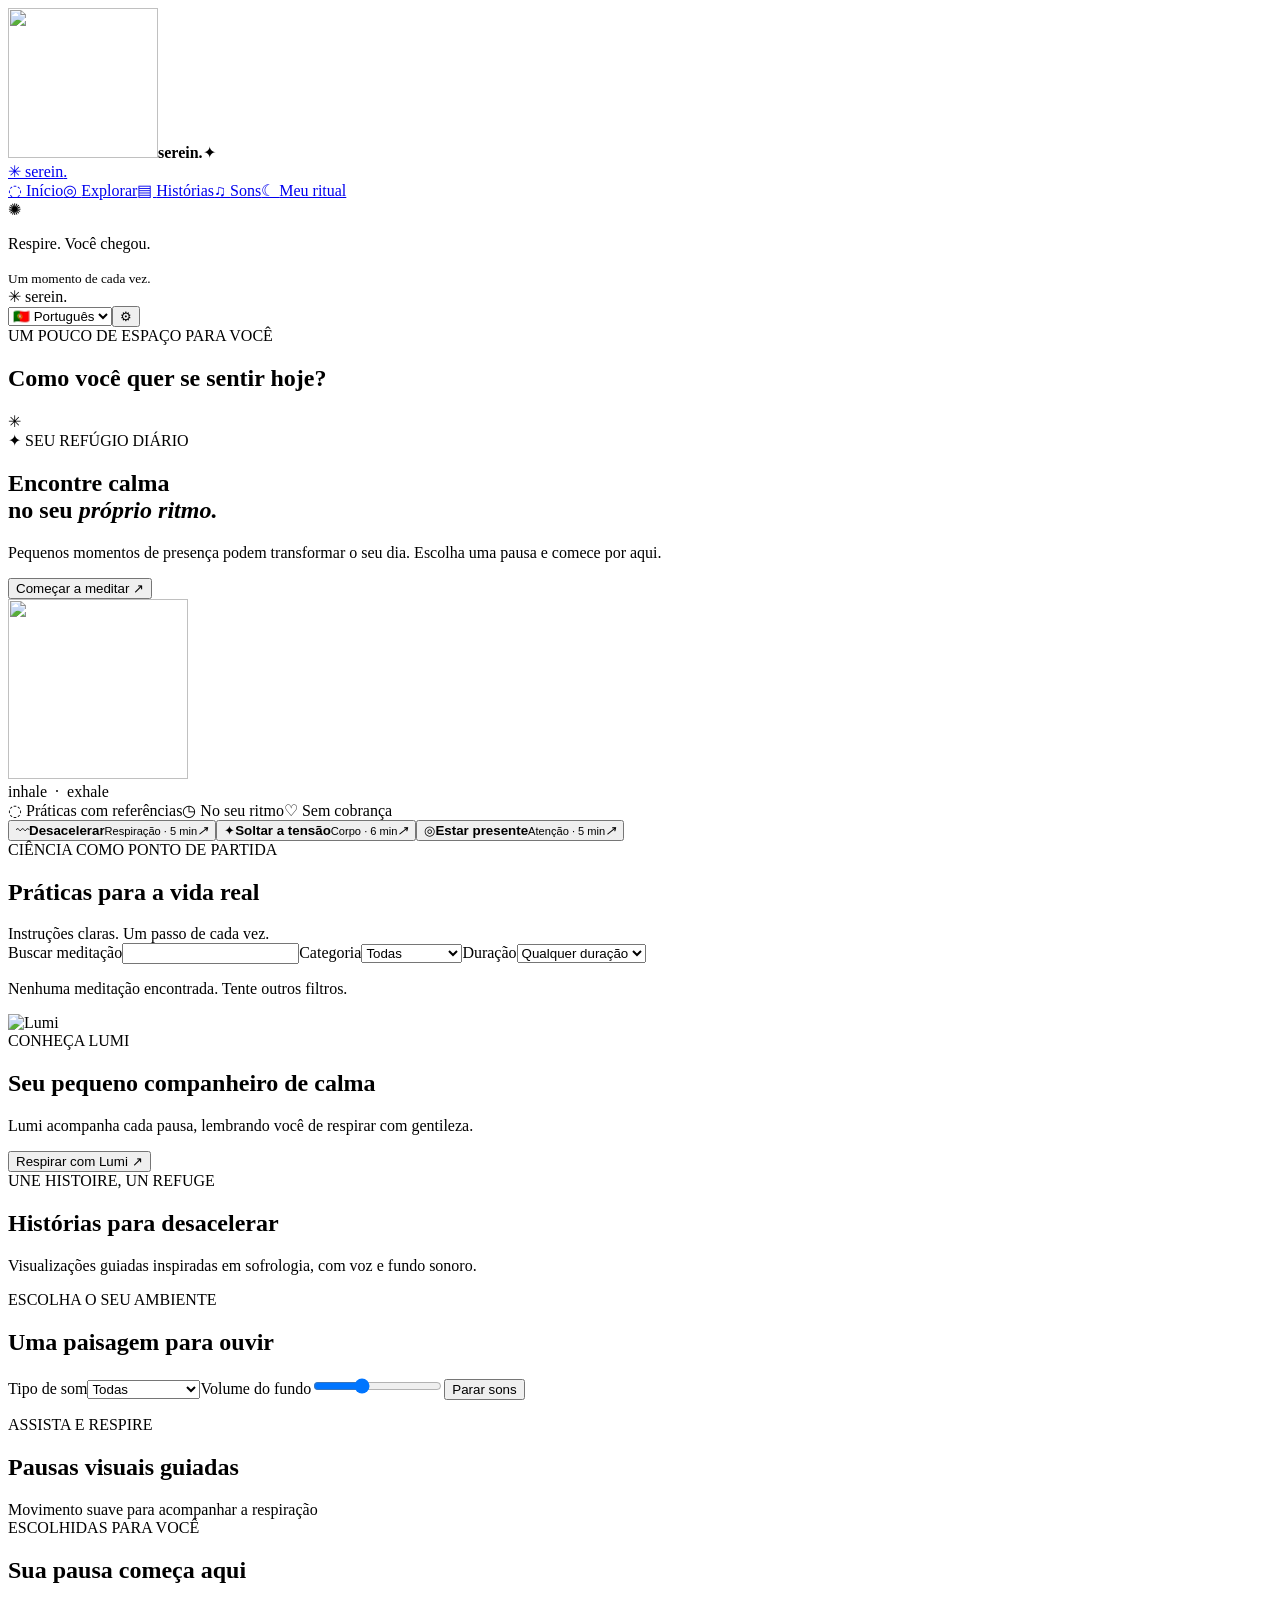
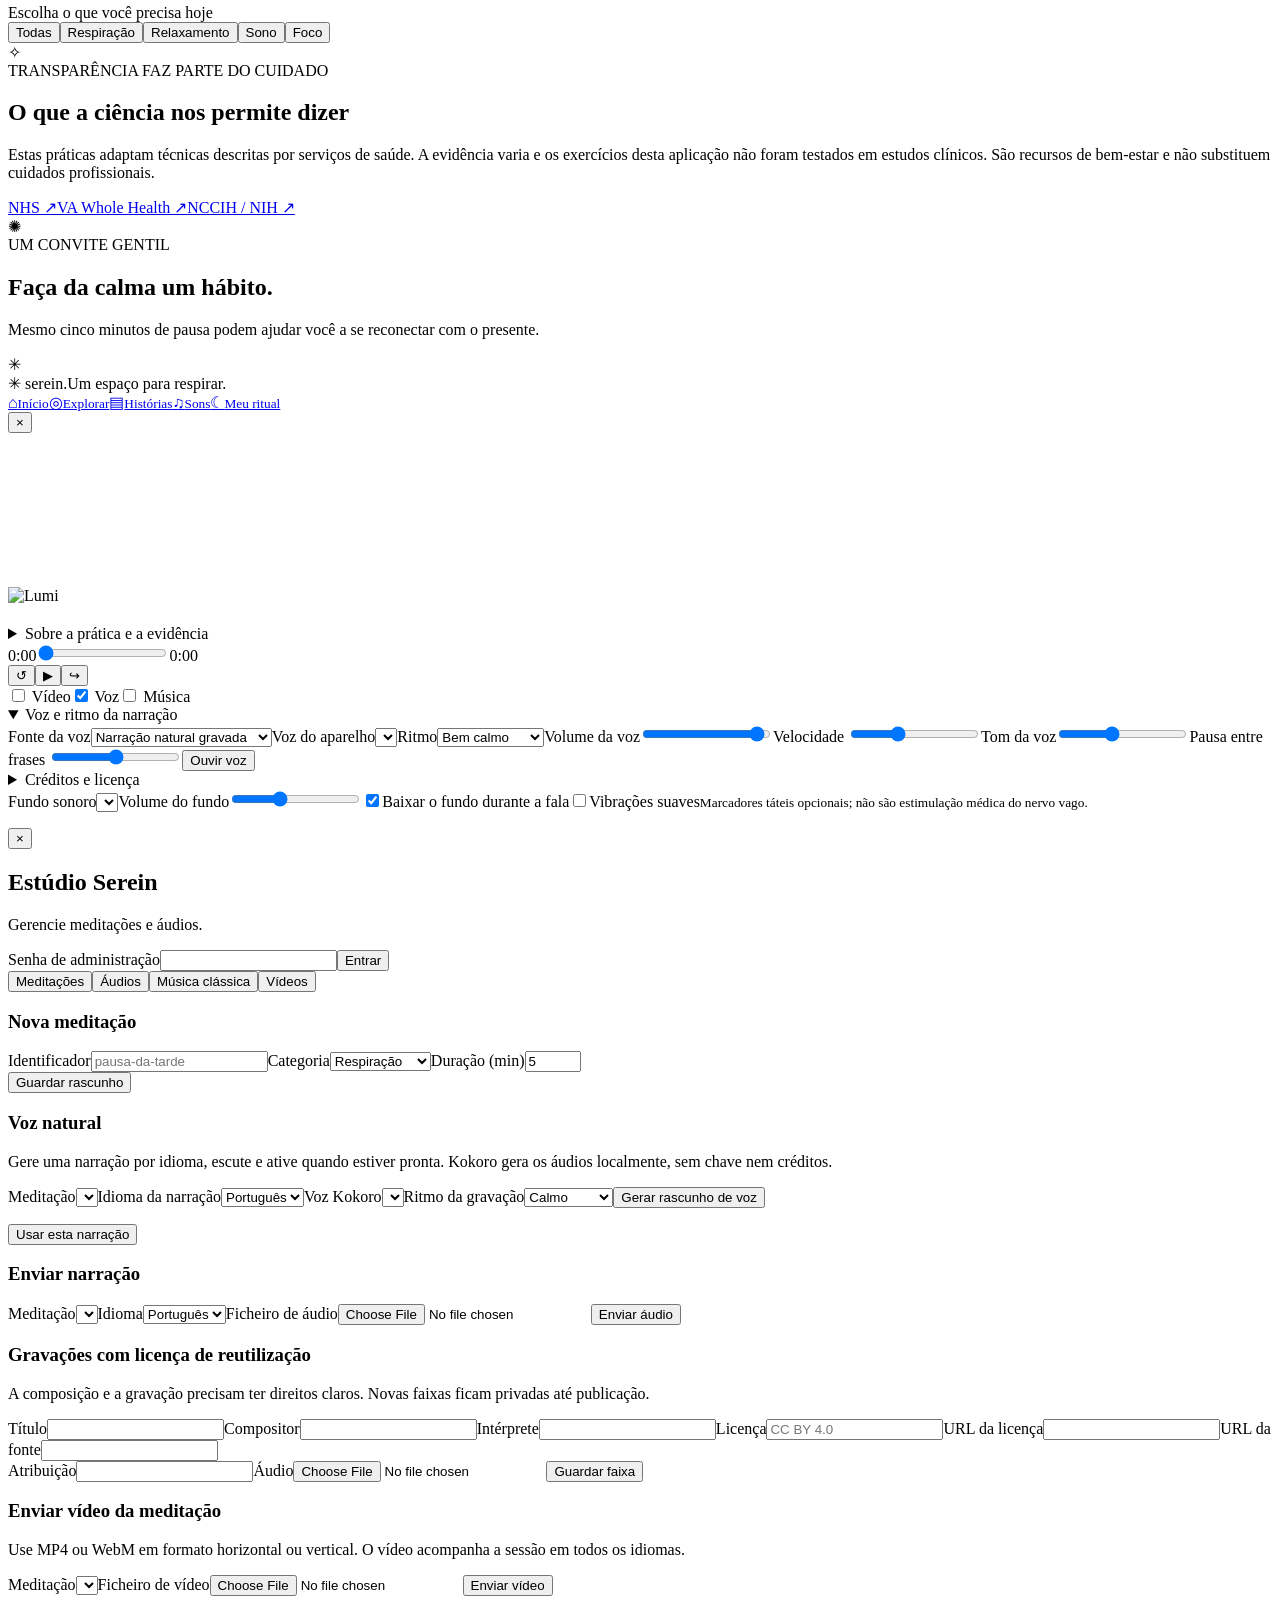
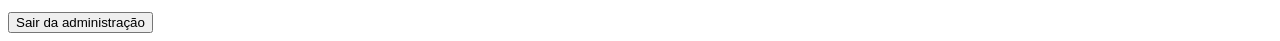
==== commit 9efc0539: "Replace paid TTS with local Kokoro voices and bundled Docker models" ====
--- a/static/index.html
+++ b/static/index.html
@@ -1 +1 @@
-<!doctype html><html lang="pt"><head><meta charset="utf-8"><meta name="viewport" content="width=device-width,initial-scale=1"><meta name="theme-color" content="#f7f6f1"><title>Serein — Um momento só seu</title><link rel="icon" href="/assets/lumi.svg" type="image/svg+xml"><link rel="stylesheet" href="/style.css"></head><body><div id="splash" class="splash" aria-hidden="true"><img src="/assets/lumi.svg" alt="" width="150" height="150"><strong>serein.</strong><span>✦</span></div><div class="app"><aside class="sidebar"><a class="brand" href="#home"><span class="brand-mark">✳</span> serein<span class="brand-dot">.</span></a><nav><a class="active" href="#home" data-i="navHome">◌ <span>Início</span></a><a href="#explore" data-i="navExplore">◎ <span>Explorar</span></a><a href="#stories" data-i="navStories">▤ <span>Histórias</span></a><a href="#sounds" data-i="navSounds">♫ <span>Sons</span></a><a href="#ritual" data-i="navRitual">☾ <span>Meu ritual</span></a></nav><div class="sidebar-bottom"><div class="little-sun">✺</div><p data-i="sideQuote">Respire. Você chegou.</p><small data-i="sideSub">Um momento de cada vez.</small></div></aside><main><header><div class="mobile-brand"><span class="brand-mark">✳</span> serein<span class="brand-dot">.</span></div><div class="header-right"><span class="today" id="today"></span><select id="language" aria-label="Language"><option value="pt">🇵🇹 Português</option><option value="en">🇬🇧 English</option><option value="fr">🇫🇷 Français</option><option value="it">🇮🇹 Italiano</option><option value="es">🇪🇸 Español</option></select><button id="admin-open" class="icon-btn" title="Administração" aria-label="Administração">⚙</button></div></header><div id="home" class="content"><section class="welcome-strip"><div><div class="overline" data-i="welcomeLabel">UM POUCO DE ESPAÇO PARA VOCÊ</div><h2 data-i="welcomeTitle">Como você quer se sentir hoje?</h2></div><span class="welcome-flower">✳</span></section><section class="hero"><div class="hero-copy"><div class="eyebrow"><span class="spark">✦</span> <span data-i="eyebrow">SEU REFÚGIO DIÁRIO</span></div><h1 data-i="heroTitle">Encontre calma<br>no seu <em>próprio ritmo.</em></h1><p data-i="heroText">Pequenos momentos de presença podem transformar o seu dia. Escolha uma pausa e comece por aqui.</p><button id="start-first" class="primary" data-i="start">Começar a meditar <span>↗</span></button></div><div class="hero-art" aria-hidden="true"><div class="orbit orbit-one"></div><div class="orbit orbit-two"></div><div class="sun"></div><div class="hill hill-back"></div><div class="hill hill-front"></div><img class="hero-mascot" src="/assets/lumi.svg" alt="" width="180" height="180"><div class="art-caption">inhale&nbsp;&nbsp;·&nbsp;&nbsp;exhale</div></div></section><div class="trust-strip"><span data-i="trustOne">◌ Práticas com referências</span><span data-i="trustTwo">◷ No seu ritmo</span><span data-i="trustThree">♡ Sem cobrança</span></div><section class="intentions"><button data-intent="respiracao-suave"><span>〰</span><b data-i="intentCalm">Desacelerar</b><small data-i="intentCalmSub">Respiração · 5 min</small><i>↗</i></button><button data-intent="relaxamento-progressivo"><span>✦</span><b data-i="intentBody">Soltar a tensão</b><small data-i="intentBodySub">Corpo · 6 min</small><i>↗</i></button><button data-intent="atencao-presente"><span>◎</span><b data-i="intentFocus">Estar presente</b><small data-i="intentFocusSub">Atenção · 5 min</small><i>↗</i></button></section><section id="practice-library" class="section"><div class="section-head"><div><div class="overline" data-i="practiceLabel">CIÊNCIA COMO PONTO DE PARTIDA</div><h2 data-i="practiceTitle">Práticas para a vida real</h2></div><span class="section-note" data-i="practiceNote">Instruções claras. Um passo de cada vez.</span></div><div class="library-controls"><label class="library-search"><span data-i="librarySearch">Buscar meditação</span><input id="practice-search" type="search" autocomplete="off"></label><label><span data-i="libraryCategory">Categoria</span><select id="practice-category"><option value="all" data-i="all">Todas</option><option value="breathing" data-i="breathing">Respiração</option><option value="relaxation" data-i="relaxation">Relaxamento</option><option value="focus" data-i="focus">Foco</option><option value="sleep" data-i="sleep">Sono</option></select></label><label><span data-i="libraryDuration">Duração</span><select id="practice-duration"><option value="0" data-i="anyDuration">Qualquer duração</option><option value="3" data-i="threeMinutes">Até 3 minutos</option><option value="5" data-i="fiveMinutes">Até 5 minutos</option><option value="8" data-i="eightMinutes">Até 8 minutos</option></select></label></div><p id="practice-count" class="library-count" role="status"></p><div id="practice-cards" class="practice-cards"></div><p id="practice-empty" class="hidden section-description" data-i="libraryEmpty">Nenhuma meditação encontrada. Tente outros filtros.</p></section><section class="mascot-welcome"><img src="/assets/lumi.svg" alt="Lumi" width="94" height="94"><div><div class="overline" data-i="mascotLabel">CONHEÇA LUMI</div><h2 data-i="mascotTitle">Seu pequeno companheiro de calma</h2><p data-i="mascotText">Lumi acompanha cada pausa, lembrando você de respirar com gentileza.</p></div><button id="mascot-start" class="secondary" data-i="mascotButton">Respirar com Lumi ↗</button></section><section id="stories" class="section"><div class="section-head"><div><div class="overline" data-i="storiesLabel">UNE HISTOIRE, UN REFUGE</div><h2 data-i="storiesTitle">Histórias para desacelerar</h2></div></div><p class="section-description" data-i="storiesIntro">Visualizações guiadas inspiradas em sofrologia, com voz e fundo sonoro.</p><div id="story-cards" class="story-cards"></div></section><section id="sounds" class="section"><div class="section-head"><div><div class="overline" data-i="soundsLabel">ESCOLHA O SEU AMBIENTE</div><h2 data-i="soundsTitle">Uma paisagem para ouvir</h2></div></div><div class="sound-library-controls"><label><span data-i="soundFamily">Tipo de som</span><select id="sound-family"><option value="all" data-i="all">Todas</option><option value="nature" data-i="natureSounds">Natureza</option><option value="music" data-i="musicSounds">Música</option><option value="noise" data-i="noiseSounds">Ruído contínuo</option></select></label><label><span data-i="volume">Volume do fundo</span><input id="library-volume" type="range" min="0" max="50" value="18"></label><button id="stop-sounds" class="secondary" type="button" data-i="stopAll">Parar sons</button></div><div id="sound-cards" class="sound-cards"></div><p id="sound-status" role="status" class="section-description"></p></section><section id="videos" class="section video-section"><div class="section-head"><div><div class="overline" data-i="videosLabel">ASSISTA E RESPIRE</div><h2 data-i="videosTitle">Pausas visuais guiadas</h2></div><span class="section-note" data-i="videosNote">Movimento suave para acompanhar a respiração</span></div><div id="video-cards" class="video-cards"></div></section><section id="explore" class="section"><div class="section-head"><div><div class="overline" data-i="curated">ESCOLHIDAS PARA VOCÊ</div><h2 data-i="sessions">Sua pausa começa aqui</h2></div><span class="section-note" data-i="choose">Escolha o que você precisa hoje</span></div><div class="filters"><button data-filter="all" class="selected" data-i="all">Todas</button><button data-filter="breathing" data-i="breathing">Respiração</button><button data-filter="relaxation" data-i="relaxation">Relaxamento</button><button data-filter="sleep" data-i="sleep">Sono</button><button data-filter="focus" data-i="focus">Foco</button></div><div id="cards" class="cards"></div></section><section class="science-panel"><div class="science-symbol">✧</div><div><div class="overline" data-i="scienceLabel">TRANSPARÊNCIA FAZ PARTE DO CUIDADO</div><h2 data-i="scienceTitle">O que a ciência nos permite dizer</h2><p data-i="scienceText">Estas práticas adaptam técnicas descritas por serviços de saúde. A evidência varia e os exercícios desta aplicação não foram testados em estudos clínicos. São recursos de bem-estar e não substituem cuidados profissionais.</p><div class="source-links"><a href="https://www.nhs.uk/mental-health/self-help/guides-tools-and-activities/breathing-exercises-for-stress/" target="_blank" rel="noopener">NHS ↗</a><a href="https://www.va.gov/WHOLEHEALTHLIBRARY/docs/Progressive-Muscle-Relaxation.pdf" target="_blank" rel="noopener">VA Whole Health ↗</a><a href="https://www.nccih.nih.gov/health/meditation-and-mindfulness-effectiveness-and-safety" target="_blank" rel="noopener">NCCIH / NIH ↗</a></div></div></section><section id="ritual" class="ritual"><div class="ritual-icon">✺</div><div><div class="overline" data-i="ritualLabel">UM CONVITE GENTIL</div><h2 data-i="ritualTitle">Faça da calma um hábito.</h2><p data-i="ritualText">Mesmo cinco minutos de pausa podem ajudar você a se reconectar com o presente.</p></div><div class="ritual-decoration">✳</div></section><footer><span>✳ serein.</span><span data-i="footer">Um espaço para respirar.</span></footer></div></main><nav class="mobile-nav"><a href="#home">⌂<small data-i="navHome">Início</small></a><a href="#practice-library">◎<small data-i="navExplore">Explorar</small></a><a href="#stories">▤<small data-i="navStories">Histórias</small></a><a href="#sounds">♫<small data-i="navSounds">Sons</small></a><a href="#ritual">☾<small data-i="navRitual">Meu ritual</small></a></nav></div><div id="player" class="overlay hidden" role="dialog" aria-modal="true" aria-labelledby="player-title"><div class="player"><button class="close" id="close-player" aria-label="Close">×</button><div class="player-visual"><video id="session-video" class="session-video hidden" playsinline loop muted preload="metadata"></video><div class="breath-circle" id="breath-circle"><img src="/assets/lumi.svg" alt="Lumi"></div><div class="visual-caption" id="visual-caption"></div></div><div class="player-info"><div class="overline" id="player-category"></div><h2 id="player-title"></h2><p id="player-subtitle"></p><div class="breath-label" id="breath-label"></div><div id="protocol-panel" class="protocol-panel hidden"><div class="step-top"><span id="step-count"></span><span id="step-time"></span></div><p id="step-instruction" aria-live="polite"></p><div id="step-dots"></div><p id="practice-safety"></p><details><summary data-i="evidenceLink">Sobre a prática e a evidência</summary><p id="practice-evidence"></p><a id="practice-source" target="_blank" rel="noopener"></a></details></div><div class="timeline"><span id="elapsed">0:00</span><input id="seek" type="range" min="0" max="100" value="0" aria-label="Progresso"><span id="total">0:00</span></div><div class="play-controls"><button id="restart" aria-label="Restart">↺</button><button id="play" class="play-main" aria-label="Play">▶</button><button id="skip" aria-label="Skip">↪</button></div><div class="player-options"><label><input id="video-toggle" type="checkbox"> <span data-i="video">Vídeo</span></label><label><input id="voice-toggle" type="checkbox" checked> <span data-i="voice">Voz</span></label><label><input id="music-toggle" type="checkbox"> <span data-i="music">Música</span></label></div><details class="voice-studio" open><summary data-i="voiceStudio">Voz e ritmo da narração</summary><div class="voice-studio-grid"><label class="wide"><span data-i="voiceSource">Fonte da voz</span><select id="voice-source"><option value="recorded" data-i="recordedVoice">Narração natural gravada</option><option value="device" data-i="deviceVoice">Voz do aparelho (opcional)</option></select></label><label class="wide"><span data-i="chooseVoice">Voz do aparelho</span><select id="tts-voice"></select></label><label><span data-i="pace">Ritmo</span><select id="tts-preset"><option value="slow" data-i="paceSlow">Bem calmo</option><option value="calm" data-i="paceCalm">Calmo</option><option value="natural" data-i="paceNatural">Natural</option><option value="custom" data-i="paceCustom">Personalizado</option></select></label><label><span data-i="voiceVolume">Volume da voz</span><input id="tts-volume" type="range" min="0" max="100" value="95"></label><label><span><span data-i="voiceSpeed">Velocidade</span> <output id="tts-rate-value"></output></span><input id="tts-rate" type="range" min="60" max="100" value="74"></label><label><span data-i="voicePitch">Tom da voz</span><input id="tts-pitch" type="range" min="85" max="115" value="97"></label><label><span><span data-i="voicePauses">Pausa entre frases</span> <output id="tts-gap-value"></output></span><input id="tts-gap" type="range" min="300" max="2500" step="100" value="1400"></label><button id="tts-preview" class="secondary" type="button" data-i="testVoice">Ouvir voz</button></div><small id="tts-status" role="status"></small></details><div class="sound-settings"><label><span data-i="background">Fundo sonoro</span><select id="sound-choice"></select></label><label><span data-i="volume">Volume do fundo</span><input id="sound-volume" type="range" min="0" max="50" value="18"></label><label class="haptic-option"><input type="checkbox" id="auto-duck" checked><span data-i="autoDuck">Baixar o fundo durante a fala</span></label><label class="haptic-option"><input type="checkbox" id="haptics"><span data-i="haptics">Vibrações suaves</span></label><small id="haptic-note" data-i="hapticNote">Marcadores táteis opcionais; não são estimulação médica do nervo vago.</small></div><p class="audio-note" id="audio-note"></p></div></div></div><div id="admin-modal" class="overlay hidden"><div class="admin-panel"><button class="close" id="admin-close">×</button><h2 data-i="adminTitle">Estúdio Serein</h2><p class="admin-intro" data-i="adminIntro">Gerencie meditações e áudios.</p><div id="admin-login"><label>Senha de administração<input id="admin-password" type="password" autocomplete="current-password"></label><button id="login-btn" class="primary">Entrar</button></div><div id="admin-content" class="hidden"><div class="admin-tabs"><button data-tab="sessions" class="selected">Meditações</button><button data-tab="audio">Áudios</button><button data-tab="music">Música clássica</button><button data-tab="videos">Vídeos</button></div><div id="admin-sessions"><div id="admin-list"></div><h3>Nova meditação</h3><form id="session-form"><div class="form-row"><label>Identificador<input name="slug" required placeholder="pausa-da-tarde"></label><label>Categoria<select name="category"><option value="breathing">Respiração</option><option value="relaxation">Relaxamento</option><option value="sleep">Sono</option><option value="focus">Foco</option></select></label><label>Duração (min)<input name="duration" type="number" min="1" max="120" value="5"></label></div><div id="translation-fields"></div><button class="primary">Guardar rascunho</button></form></div><div id="admin-audio" class="hidden"><section class="neural-admin"><h3 data-i="naturalAdminTitle">Voz natural</h3><p class="admin-intro" data-i="naturalAdminIntro">Gere uma narração por idioma, escute e ative quando estiver pronta. A geração usa créditos ElevenLabs; ouvir um ficheiro já gerado não faz uma nova geração.</p><p id="neural-config" role="status"></p><form id="neural-form"><label><span data-i="naturalSession">Meditação</span><select id="neural-session" required></select></label><label><span data-i="naturalLanguage">Idioma da narração</span><select id="neural-language"><option value="pt">Português</option><option value="en">English</option><option value="fr">Français</option><option value="it">Italiano</option><option value="es">Español</option></select></label><label><span data-i="naturalVoice">Voz ElevenLabs</span><select id="neural-voice" required></select></label><label><span data-i="naturalSpeed">Ritmo da gravação</span><select id="neural-speed"><option value="0.85" data-i="paceSlow">Bem calmo</option><option value="0.9" selected data-i="paceCalm">Calmo</option><option value="1" data-i="paceNatural">Natural</option></select></label><button id="neural-generate" class="primary" type="submit" data-i="naturalGenerate">Gerar rascunho de voz</button></form><p id="neural-status" role="status"></p><div id="neural-previews"></div><button id="neural-publish" class="secondary hidden" type="button" data-i="naturalPublish">Usar esta narração</button></section><h3>Enviar narração</h3><form id="audio-form"><label>Meditação<select name="session_id" id="audio-session"></select></label><label>Idioma<select name="lang"><option value="pt">Português</option><option value="en">English</option><option value="fr">Français</option><option value="it">Italiano</option><option value="es">Español</option></select></label><label>Ficheiro de áudio<input name="file" type="file" accept="audio/*" required></label><button class="primary">Enviar áudio</button></form></div><div id="admin-music" class="hidden"><h3>Gravações com licença de reutilização</h3><p class="admin-intro">A composição e a gravação precisam ter direitos claros. Novas faixas ficam privadas até publicação.</p><form id="music-form"><div class="form-row"><label>Título<input name="title" required></label><label>Compositor<input name="composer" required></label><label>Intérprete<input name="performer" required></label><label>Licença<input name="license" required placeholder="CC BY 4.0"></label><label>URL da licença<input name="license_url" type="url" required></label><label>URL da fonte<input name="source_url" type="url" required></label></div><label>Atribuição<input name="attribution" required></label><label>Áudio<input name="file" type="file" accept="audio/*" required></label><button class="primary">Guardar faixa</button></form><div id="music-list"></div></div><div id="admin-videos" class="hidden"><h3>Enviar vídeo da meditação</h3><p class="admin-intro">Use MP4 ou WebM em formato horizontal ou vertical. O vídeo acompanha a sessão em todos os idiomas.</p><form id="video-form"><label>Meditação<select name="session_id" id="video-session"></select></label><label>Ficheiro de vídeo<input name="file" type="file" accept="video/mp4,video/webm,video/quicktime" required></label><button class="primary">Enviar vídeo</button></form></div><p id="admin-message" role="status"></p><button id="logout-btn" class="text-btn">Sair da administração</button></div></div></div><audio id="narration" preload="none"></audio><audio id="background-music" preload="none" loop></audio><script src="/app.js"></script><script src="/exercises.js"></script><script src="/mobile.js"></script><script src="/catalog.js"></script><script src="/audio-core.js"></script><script src="/natural-voice.js"></script><script src="/sound-studio.js"></script><script src="/narration-admin.js"></script></body></html>
+<!doctype html><html lang="pt"><head><meta charset="utf-8"><meta name="viewport" content="width=device-width,initial-scale=1"><meta name="theme-color" content="#f7f6f1"><title>Serein — Um momento só seu</title><link rel="icon" href="/assets/lumi.svg" type="image/svg+xml"><link rel="stylesheet" href="/style.css"></head><body><div id="splash" class="splash" aria-hidden="true"><img src="/assets/lumi.svg" alt="" width="150" height="150"><strong>serein.</strong><span>✦</span></div><div class="app"><aside class="sidebar"><a class="brand" href="#home"><span class="brand-mark">✳</span> serein<span class="brand-dot">.</span></a><nav><a class="active" href="#home" data-i="navHome">◌ <span>Início</span></a><a href="#explore" data-i="navExplore">◎ <span>Explorar</span></a><a href="#stories" data-i="navStories">▤ <span>Histórias</span></a><a href="#sounds" data-i="navSounds">♫ <span>Sons</span></a><a href="#ritual" data-i="navRitual">☾ <span>Meu ritual</span></a></nav><div class="sidebar-bottom"><div class="little-sun">✺</div><p data-i="sideQuote">Respire. Você chegou.</p><small data-i="sideSub">Um momento de cada vez.</small></div></aside><main><header><div class="mobile-brand"><span class="brand-mark">✳</span> serein<span class="brand-dot">.</span></div><div class="header-right"><span class="today" id="today"></span><select id="language" aria-label="Language"><option value="pt">🇵🇹 Português</option><option value="en">🇬🇧 English</option><option value="fr">🇫🇷 Français</option><option value="it">🇮🇹 Italiano</option><option value="es">🇪🇸 Español</option></select><button id="admin-open" class="icon-btn" title="Administração" aria-label="Administração">⚙</button></div></header><div id="home" class="content"><section class="welcome-strip"><div><div class="overline" data-i="welcomeLabel">UM POUCO DE ESPAÇO PARA VOCÊ</div><h2 data-i="welcomeTitle">Como você quer se sentir hoje?</h2></div><span class="welcome-flower">✳</span></section><section class="hero"><div class="hero-copy"><div class="eyebrow"><span class="spark">✦</span> <span data-i="eyebrow">SEU REFÚGIO DIÁRIO</span></div><h1 data-i="heroTitle">Encontre calma<br>no seu <em>próprio ritmo.</em></h1><p data-i="heroText">Pequenos momentos de presença podem transformar o seu dia. Escolha uma pausa e comece por aqui.</p><button id="start-first" class="primary" data-i="start">Começar a meditar <span>↗</span></button></div><div class="hero-art" aria-hidden="true"><div class="orbit orbit-one"></div><div class="orbit orbit-two"></div><div class="sun"></div><div class="hill hill-back"></div><div class="hill hill-front"></div><img class="hero-mascot" src="/assets/lumi.svg" alt="" width="180" height="180"><div class="art-caption">inhale&nbsp;&nbsp;·&nbsp;&nbsp;exhale</div></div></section><div class="trust-strip"><span data-i="trustOne">◌ Práticas com referências</span><span data-i="trustTwo">◷ No seu ritmo</span><span data-i="trustThree">♡ Sem cobrança</span></div><section class="intentions"><button data-intent="respiracao-suave"><span>〰</span><b data-i="intentCalm">Desacelerar</b><small data-i="intentCalmSub">Respiração · 5 min</small><i>↗</i></button><button data-intent="relaxamento-progressivo"><span>✦</span><b data-i="intentBody">Soltar a tensão</b><small data-i="intentBodySub">Corpo · 6 min</small><i>↗</i></button><button data-intent="atencao-presente"><span>◎</span><b data-i="intentFocus">Estar presente</b><small data-i="intentFocusSub">Atenção · 5 min</small><i>↗</i></button></section><section id="practice-library" class="section"><div class="section-head"><div><div class="overline" data-i="practiceLabel">CIÊNCIA COMO PONTO DE PARTIDA</div><h2 data-i="practiceTitle">Práticas para a vida real</h2></div><span class="section-note" data-i="practiceNote">Instruções claras. Um passo de cada vez.</span></div><div class="library-controls"><label class="library-search"><span data-i="librarySearch">Buscar meditação</span><input id="practice-search" type="search" autocomplete="off"></label><label><span data-i="libraryCategory">Categoria</span><select id="practice-category"><option value="all" data-i="all">Todas</option><option value="breathing" data-i="breathing">Respiração</option><option value="relaxation" data-i="relaxation">Relaxamento</option><option value="focus" data-i="focus">Foco</option><option value="sleep" data-i="sleep">Sono</option></select></label><label><span data-i="libraryDuration">Duração</span><select id="practice-duration"><option value="0" data-i="anyDuration">Qualquer duração</option><option value="3" data-i="threeMinutes">Até 3 minutos</option><option value="5" data-i="fiveMinutes">Até 5 minutos</option><option value="8" data-i="eightMinutes">Até 8 minutos</option></select></label></div><p id="practice-count" class="library-count" role="status"></p><div id="practice-cards" class="practice-cards"></div><p id="practice-empty" class="hidden section-description" data-i="libraryEmpty">Nenhuma meditação encontrada. Tente outros filtros.</p></section><section class="mascot-welcome"><img src="/assets/lumi.svg" alt="Lumi" width="94" height="94"><div><div class="overline" data-i="mascotLabel">CONHEÇA LUMI</div><h2 data-i="mascotTitle">Seu pequeno companheiro de calma</h2><p data-i="mascotText">Lumi acompanha cada pausa, lembrando você de respirar com gentileza.</p></div><button id="mascot-start" class="secondary" data-i="mascotButton">Respirar com Lumi ↗</button></section><section id="stories" class="section"><div class="section-head"><div><div class="overline" data-i="storiesLabel">UNE HISTOIRE, UN REFUGE</div><h2 data-i="storiesTitle">Histórias para desacelerar</h2></div></div><p class="section-description" data-i="storiesIntro">Visualizações guiadas inspiradas em sofrologia, com voz e fundo sonoro.</p><div id="story-cards" class="story-cards"></div></section><section id="sounds" class="section"><div class="section-head"><div><div class="overline" data-i="soundsLabel">ESCOLHA O SEU AMBIENTE</div><h2 data-i="soundsTitle">Uma paisagem para ouvir</h2></div></div><div class="sound-library-controls"><label><span data-i="soundFamily">Tipo de som</span><select id="sound-family"><option value="all" data-i="all">Todas</option><option value="nature" data-i="natureSounds">Natureza</option><option value="music" data-i="musicSounds">Música</option><option value="noise" data-i="noiseSounds">Ruído contínuo</option></select></label><label><span data-i="volume">Volume do fundo</span><input id="library-volume" type="range" min="0" max="50" value="18"></label><button id="stop-sounds" class="secondary" type="button" data-i="stopAll">Parar sons</button></div><div id="sound-cards" class="sound-cards"></div><p id="sound-status" role="status" class="section-description"></p></section><section id="videos" class="section video-section"><div class="section-head"><div><div class="overline" data-i="videosLabel">ASSISTA E RESPIRE</div><h2 data-i="videosTitle">Pausas visuais guiadas</h2></div><span class="section-note" data-i="videosNote">Movimento suave para acompanhar a respiração</span></div><div id="video-cards" class="video-cards"></div></section><section id="explore" class="section"><div class="section-head"><div><div class="overline" data-i="curated">ESCOLHIDAS PARA VOCÊ</div><h2 data-i="sessions">Sua pausa começa aqui</h2></div><span class="section-note" data-i="choose">Escolha o que você precisa hoje</span></div><div class="filters"><button data-filter="all" class="selected" data-i="all">Todas</button><button data-filter="breathing" data-i="breathing">Respiração</button><button data-filter="relaxation" data-i="relaxation">Relaxamento</button><button data-filter="sleep" data-i="sleep">Sono</button><button data-filter="focus" data-i="focus">Foco</button></div><div id="cards" class="cards"></div></section><section class="science-panel"><div class="science-symbol">✧</div><div><div class="overline" data-i="scienceLabel">TRANSPARÊNCIA FAZ PARTE DO CUIDADO</div><h2 data-i="scienceTitle">O que a ciência nos permite dizer</h2><p data-i="scienceText">Estas práticas adaptam técnicas descritas por serviços de saúde. A evidência varia e os exercícios desta aplicação não foram testados em estudos clínicos. São recursos de bem-estar e não substituem cuidados profissionais.</p><div class="source-links"><a href="https://www.nhs.uk/mental-health/self-help/guides-tools-and-activities/breathing-exercises-for-stress/" target="_blank" rel="noopener">NHS ↗</a><a href="https://www.va.gov/WHOLEHEALTHLIBRARY/docs/Progressive-Muscle-Relaxation.pdf" target="_blank" rel="noopener">VA Whole Health ↗</a><a href="https://www.nccih.nih.gov/health/meditation-and-mindfulness-effectiveness-and-safety" target="_blank" rel="noopener">NCCIH / NIH ↗</a></div></div></section><section id="ritual" class="ritual"><div class="ritual-icon">✺</div><div><div class="overline" data-i="ritualLabel">UM CONVITE GENTIL</div><h2 data-i="ritualTitle">Faça da calma um hábito.</h2><p data-i="ritualText">Mesmo cinco minutos de pausa podem ajudar você a se reconectar com o presente.</p></div><div class="ritual-decoration">✳</div></section><footer><span>✳ serein.</span><span data-i="footer">Um espaço para respirar.</span></footer></div></main><nav class="mobile-nav"><a href="#home">⌂<small data-i="navHome">Início</small></a><a href="#practice-library">◎<small data-i="navExplore">Explorar</small></a><a href="#stories">▤<small data-i="navStories">Histórias</small></a><a href="#sounds">♫<small data-i="navSounds">Sons</small></a><a href="#ritual">☾<small data-i="navRitual">Meu ritual</small></a></nav></div><div id="player" class="overlay hidden" role="dialog" aria-modal="true" aria-labelledby="player-title"><div class="player"><button class="close" id="close-player" aria-label="Close">×</button><div class="player-visual"><video id="session-video" class="session-video hidden" playsinline loop muted preload="metadata"></video><div class="breath-circle" id="breath-circle"><img src="/assets/lumi.svg" alt="Lumi"></div><div class="visual-caption" id="visual-caption"></div></div><div class="player-info"><div class="overline" id="player-category"></div><h2 id="player-title"></h2><p id="player-subtitle"></p><div class="breath-label" id="breath-label"></div><div id="protocol-panel" class="protocol-panel hidden"><div class="step-top"><span id="step-count"></span><span id="step-time"></span></div><p id="step-instruction" aria-live="polite"></p><div id="step-dots"></div><p id="practice-safety"></p><details><summary data-i="evidenceLink">Sobre a prática e a evidência</summary><p id="practice-evidence"></p><a id="practice-source" target="_blank" rel="noopener"></a></details></div><div class="timeline"><span id="elapsed">0:00</span><input id="seek" type="range" min="0" max="100" value="0" aria-label="Progresso"><span id="total">0:00</span></div><div class="play-controls"><button id="restart" aria-label="Restart">↺</button><button id="play" class="play-main" aria-label="Play">▶</button><button id="skip" aria-label="Skip">↪</button></div><div class="player-options"><label><input id="video-toggle" type="checkbox"> <span data-i="video">Vídeo</span></label><label><input id="voice-toggle" type="checkbox" checked> <span data-i="voice">Voz</span></label><label><input id="music-toggle" type="checkbox"> <span data-i="music">Música</span></label></div><details class="voice-studio" open><summary data-i="voiceStudio">Voz e ritmo da narração</summary><div class="voice-studio-grid"><label class="wide"><span data-i="voiceSource">Fonte da voz</span><select id="voice-source"><option value="recorded" data-i="recordedVoice">Narração natural gravada</option><option value="device" data-i="deviceVoice">Voz do aparelho (opcional)</option></select></label><label class="wide"><span data-i="chooseVoice">Voz do aparelho</span><select id="tts-voice"></select></label><label><span data-i="pace">Ritmo</span><select id="tts-preset"><option value="slow" data-i="paceSlow">Bem calmo</option><option value="calm" data-i="paceCalm">Calmo</option><option value="natural" data-i="paceNatural">Natural</option><option value="custom" data-i="paceCustom">Personalizado</option></select></label><label><span data-i="voiceVolume">Volume da voz</span><input id="tts-volume" type="range" min="0" max="100" value="95"></label><label><span><span data-i="voiceSpeed">Velocidade</span> <output id="tts-rate-value"></output></span><input id="tts-rate" type="range" min="60" max="100" value="74"></label><label><span data-i="voicePitch">Tom da voz</span><input id="tts-pitch" type="range" min="85" max="115" value="97"></label><label><span><span data-i="voicePauses">Pausa entre frases</span> <output id="tts-gap-value"></output></span><input id="tts-gap" type="range" min="300" max="2500" step="100" value="1400"></label><button id="tts-preview" class="secondary" type="button" data-i="testVoice">Ouvir voz</button></div><small id="tts-status" role="status"></small></details><details id="voice-credits" class="hidden"><summary data-i="credits">Créditos e licença</summary><p data-i="kokoroCredits"></p><a href="https://huggingface.co/hexgrad/Kokoro-82M" target="_blank" rel="noopener">Kokoro-82M</a> · <a href="https://doi.org/10.7488/ds/1705" target="_blank" rel="noopener">SIWIS</a> · <a href="/licenses/kokoro/NOTICE.txt" target="_blank" rel="noopener">NOTICE</a></details><div class="sound-settings"><label><span data-i="background">Fundo sonoro</span><select id="sound-choice"></select></label><label><span data-i="volume">Volume do fundo</span><input id="sound-volume" type="range" min="0" max="50" value="18"></label><label class="haptic-option"><input type="checkbox" id="auto-duck" checked><span data-i="autoDuck">Baixar o fundo durante a fala</span></label><label class="haptic-option"><input type="checkbox" id="haptics"><span data-i="haptics">Vibrações suaves</span></label><small id="haptic-note" data-i="hapticNote">Marcadores táteis opcionais; não são estimulação médica do nervo vago.</small></div><p class="audio-note" id="audio-note"></p></div></div></div><div id="admin-modal" class="overlay hidden"><div class="admin-panel"><button class="close" id="admin-close">×</button><h2 data-i="adminTitle">Estúdio Serein</h2><p class="admin-intro" data-i="adminIntro">Gerencie meditações e áudios.</p><div id="admin-login"><label>Senha de administração<input id="admin-password" type="password" autocomplete="current-password"></label><button id="login-btn" class="primary">Entrar</button></div><div id="admin-content" class="hidden"><div class="admin-tabs"><button data-tab="sessions" class="selected">Meditações</button><button data-tab="audio">Áudios</button><button data-tab="music">Música clássica</button><button data-tab="videos">Vídeos</button></div><div id="admin-sessions"><div id="admin-list"></div><h3>Nova meditação</h3><form id="session-form"><div class="form-row"><label>Identificador<input name="slug" required placeholder="pausa-da-tarde"></label><label>Categoria<select name="category"><option value="breathing">Respiração</option><option value="relaxation">Relaxamento</option><option value="sleep">Sono</option><option value="focus">Foco</option></select></label><label>Duração (min)<input name="duration" type="number" min="1" max="120" value="5"></label></div><div id="translation-fields"></div><button class="primary">Guardar rascunho</button></form></div><div id="admin-audio" class="hidden"><section class="neural-admin"><h3 data-i="naturalAdminTitle">Voz natural</h3><p class="admin-intro" data-i="naturalAdminIntro">Gere uma narração por idioma, escute e ative quando estiver pronta. Kokoro gera os áudios localmente, sem chave nem créditos.</p><p id="neural-config" role="status"></p><form id="neural-form"><label><span data-i="naturalSession">Meditação</span><select id="neural-session" required></select></label><label><span data-i="naturalLanguage">Idioma da narração</span><select id="neural-language"><option value="pt">Português</option><option value="en">English</option><option value="fr">Français</option><option value="it">Italiano</option><option value="es">Español</option></select></label><label><span data-i="naturalVoice">Voz Kokoro</span><select id="neural-voice" required></select></label><label><span data-i="naturalSpeed">Ritmo da gravação</span><select id="neural-speed"><option value="0.85" data-i="paceSlow">Bem calmo</option><option value="0.9" selected data-i="paceCalm">Calmo</option><option value="1" data-i="paceNatural">Natural</option></select></label><button id="neural-generate" class="primary" type="submit" data-i="naturalGenerate">Gerar rascunho de voz</button></form><p id="neural-status" role="status"></p><div id="neural-previews"></div><button id="neural-publish" class="secondary hidden" type="button" data-i="naturalPublish">Usar esta narração</button></section><h3>Enviar narração</h3><form id="audio-form"><label>Meditação<select name="session_id" id="audio-session"></select></label><label>Idioma<select name="lang"><option value="pt">Português</option><option value="en">English</option><option value="fr">Français</option><option value="it">Italiano</option><option value="es">Español</option></select></label><label>Ficheiro de áudio<input name="file" type="file" accept="audio/*" required></label><button class="primary">Enviar áudio</button></form></div><div id="admin-music" class="hidden"><h3>Gravações com licença de reutilização</h3><p class="admin-intro">A composição e a gravação precisam ter direitos claros. Novas faixas ficam privadas até publicação.</p><form id="music-form"><div class="form-row"><label>Título<input name="title" required></label><label>Compositor<input name="composer" required></label><label>Intérprete<input name="performer" required></label><label>Licença<input name="license" required placeholder="CC BY 4.0"></label><label>URL da licença<input name="license_url" type="url" required></label><label>URL da fonte<input name="source_url" type="url" required></label></div><label>Atribuição<input name="attribution" required></label><label>Áudio<input name="file" type="file" accept="audio/*" required></label><button class="primary">Guardar faixa</button></form><div id="music-list"></div></div><div id="admin-videos" class="hidden"><h3>Enviar vídeo da meditação</h3><p class="admin-intro">Use MP4 ou WebM em formato horizontal ou vertical. O vídeo acompanha a sessão em todos os idiomas.</p><form id="video-form"><label>Meditação<select name="session_id" id="video-session"></select></label><label>Ficheiro de vídeo<input name="file" type="file" accept="video/mp4,video/webm,video/quicktime" required></label><button class="primary">Enviar vídeo</button></form></div><p id="admin-message" role="status"></p><button id="logout-btn" class="text-btn">Sair da administração</button></div></div></div><audio id="narration" preload="none"></audio><audio id="background-music" preload="none" loop></audio><script src="/app.js"></script><script src="/exercises.js"></script><script src="/mobile.js"></script><script src="/catalog.js"></script><script src="/audio-core.js"></script><script src="/natural-voice.js"></script><script src="/sound-studio.js"></script><script src="/narration-admin.js"></script></body></html>
